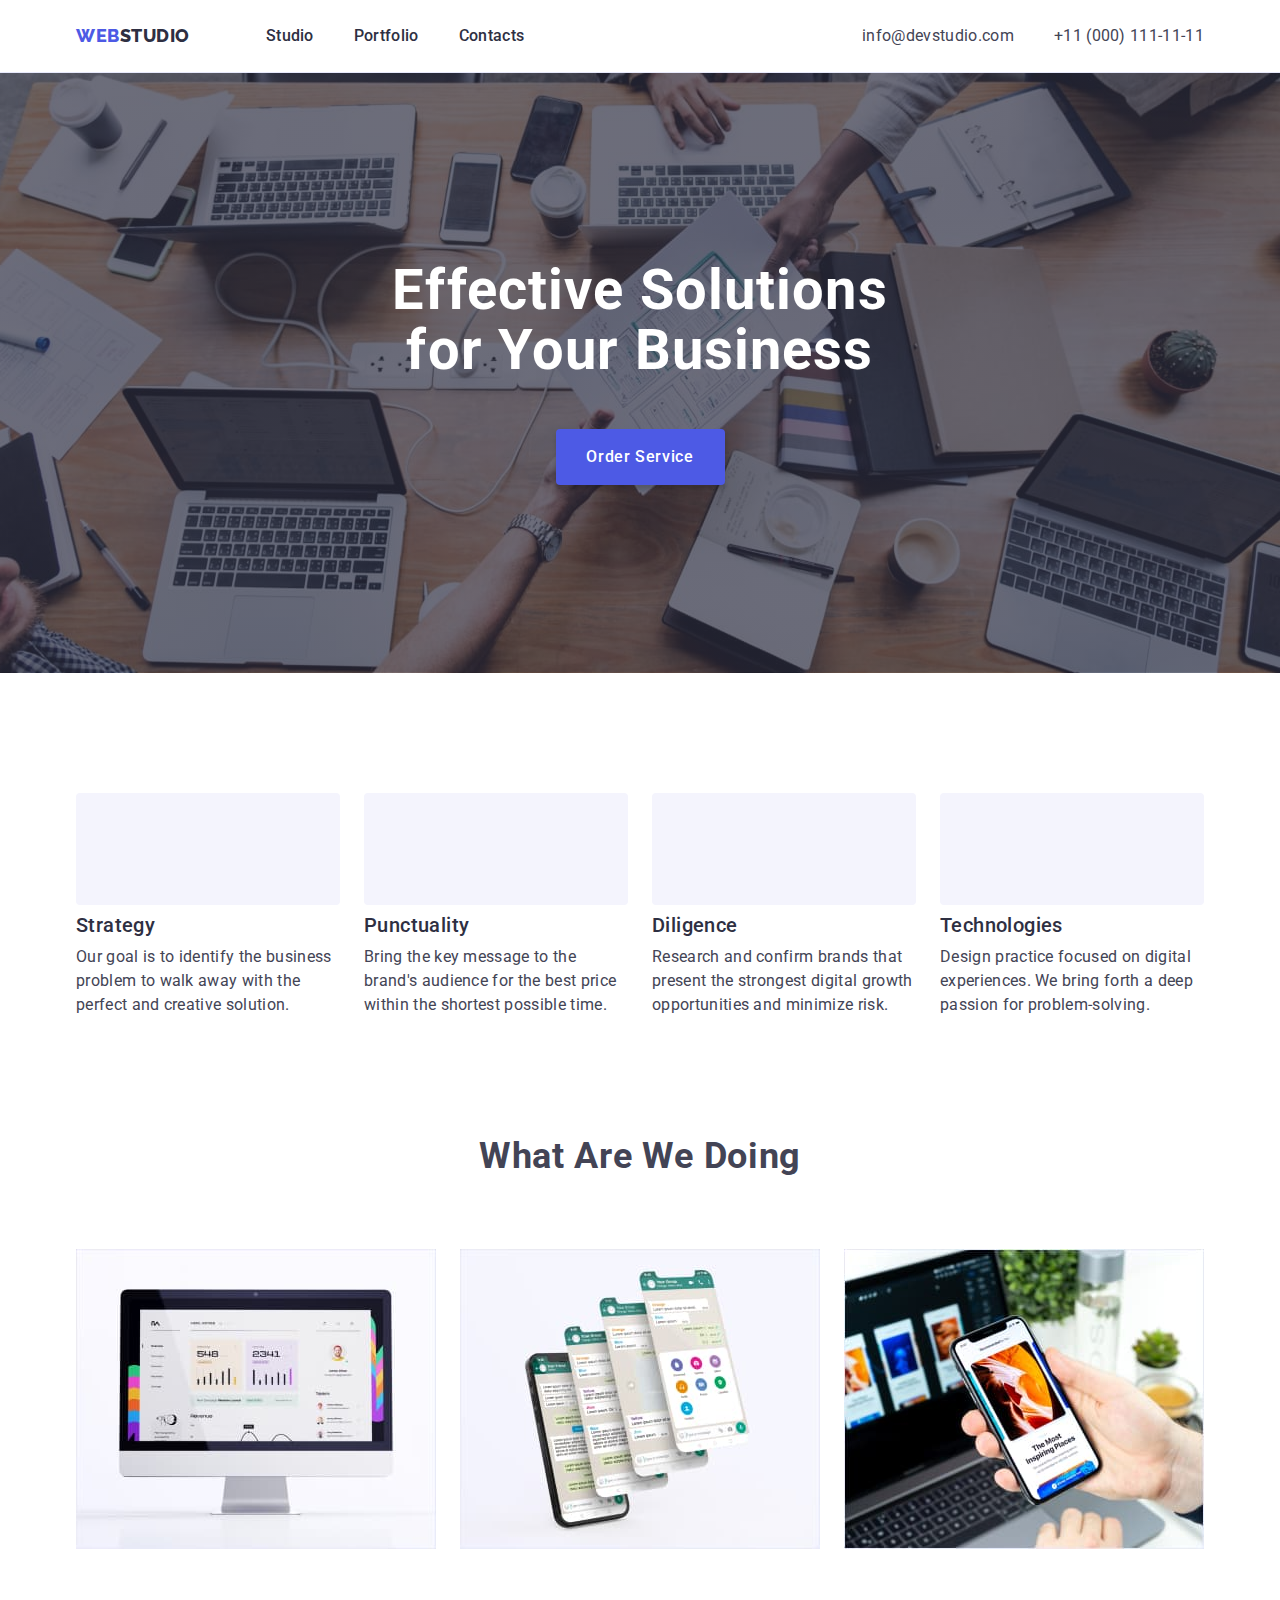
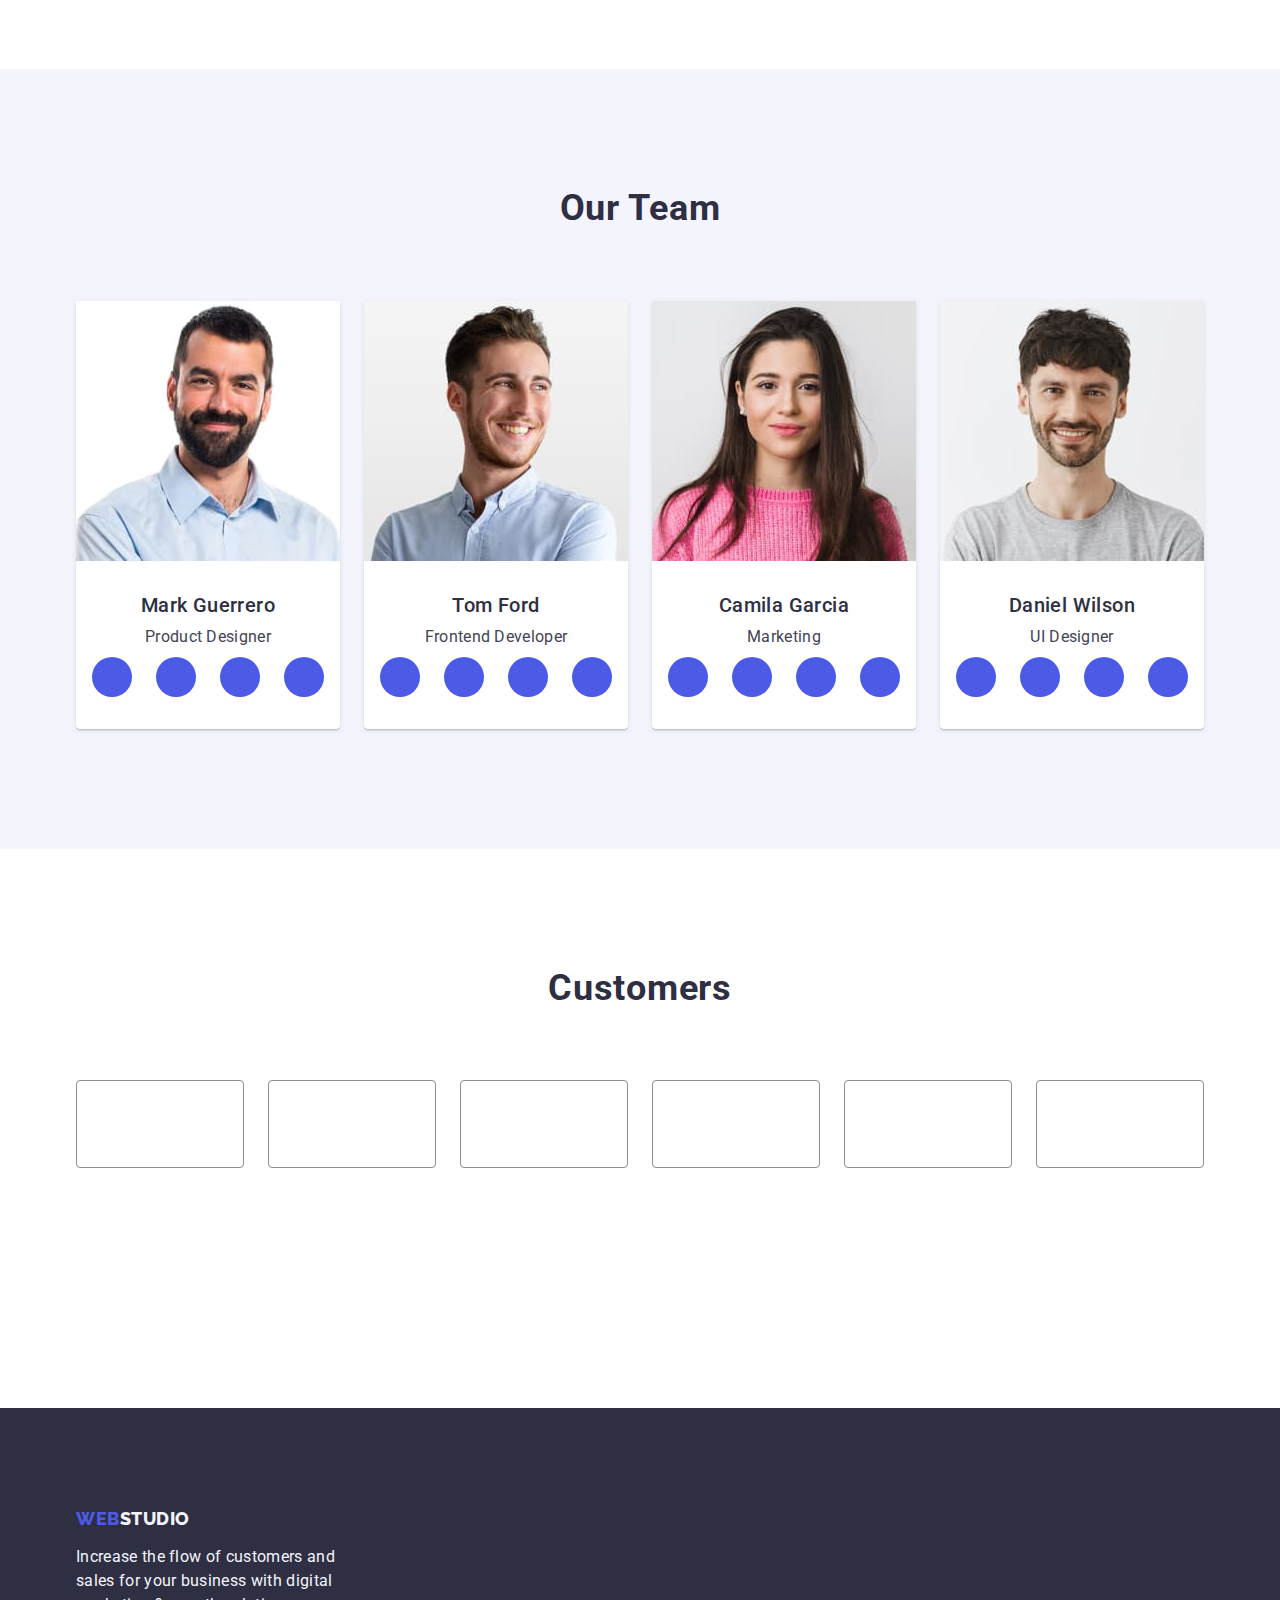
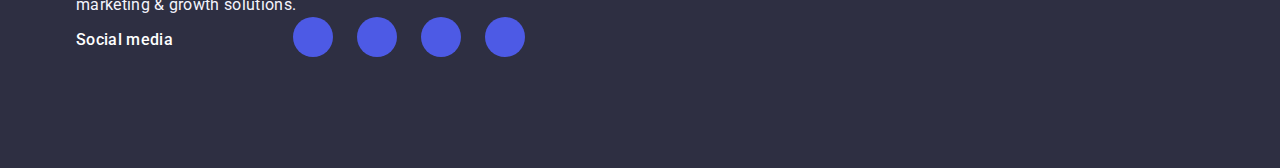
==== index.html @ e707b05e "rw4" ====
<!DOCTYPE html>
<html lang="en">
<head>
    <meta charset="UTF-8">
    <meta http-equiv="X-UA-Compatible" content="IE=edge">
    <meta name="viewport" content="width=device-width, initial-scale=1.0">
    <title>Web Studio</title>
    <link rel="stylesheet" href="https://cdnjs.cloudflare.com/ajax/libs/modern-normalize/1.1.0/modern-normalize.min.css">
    <link rel="preconnect" href="https://fonts.googleapis.com">
    <link rel="preconnect" href="https://fonts.gstatic.com" crossorigin>
    <link href="https://fonts.googleapis.com/css2?family=Raleway:wght@800&family=Roboto:wght@400;500;700;900&display=swap" rel="stylesheet">
    <link rel="stylesheet" href="./css/styles.css">
</head>
<body>
    <!-- header -->
    <header class="header-index">
        <div class="div-header container">
    <nav class="nav-header list">
        <a class="logo-web link" href="./index.html">Web<span class="logo-stu link">Studio</span></a>
    <ul class="menu list">
    <li><a class="menu-list link" href="./index.html">Studio</a></li>
    <li><a class="menu-list link" href="./portfolio.html">Portfolio</a></li>
    <li><a class="menu-list link" href="">Contacts</a></li>
    </ul>
    </nav>
    <address class="contact">
        <ul class="contact-container list">
            <li><a class="contact-list link" href="mailto:info@devstudio.com">info@devstudio.com</a></li>
            <li><a class="contact-list link" href="tel:+110001111111">+11 (000) 111-11-11</a></li>
        </ul>
    </address>
    </div>
    </header>
    <!-- main -->
    <main>
        <!-- section 1 -->
    <section class="hero">
        <div class="hero-content container">
        <h1 class="title-index">Effective Solutions
        for Your Business</h1>
        <button class="order-btn" type="button">Order Service</button>
        </div>
    </section>
        <!-- section 2 Features-->
    <section class="features-container"><div class="container">
        <h2 hidden class="hidden-features">Features</h2>
        <ul class="features-container-list list">
        <li class="firstlist-features-container">
            <div class="div-icon-features"><svg width="64" height="64">
                <use href="./images/icons.svg#icon-antena1"></use>
            </svg></div><h3 class="title-features">Strategy</h3>
        <p class="small-text">Our goal is to identify the business
        problem to walk away with the perfect and creative solution. </p></li>
        <li class="firstlist-features-container">
            <div class="div-icon-features"><svg width="64" height="64">
                <use href="./images/icons.svg#icon-clock1"></use>
        </svg></div><h3 class="title-features">Punctuality</h3>
        <p class="small-text">Bring the key message to the brand's audience for the best price within the shortest possible time.</p></li>
        <li class="firstlist-features-container">
            <div class="div-icon-features"><svg width="64" height="64">
                <use href="./images/icons.svg#icon-diagram1"></use>
        </svg></div><h3 class="title-features">Diligence</h3>
        <p class="small-text">Research and confirm brands that present the strongest digital growth opportunities and minimize risk.</p></li>
        <li class="firstlist-features-container">
            <div class="div-icon-features"><svg width="64" height="64">
                <use href="./images/icons.svg#icon-astronaut1"></use>
    </svg></div><h3 class="title-features">Technologies</h3>
        <p class="small-text">Design practice focused on digital experiences. We bring forth a deep passion for problem-solving.</p></li>
        </ul>
    </div>
    </section>
    <!-- section 3 What are we doing-->
        <section class="wawd-sec">
            <div class="container">
            <h2 class="wawd">What are we doing</h2>
            <ul class="wawd-list list">
        <li class="wawd-img"><img src="./images/rectangle.jpg" alt="monitor with statistics" width="360"/></li>
        <li class="wawd-img"><img src="./images/rectangle-71-1.jpg" alt="mobile browser tabs" width="360"/></li>
        <li class="wawd-img"><img src="./images/rectangle-71-2.jpg" alt="laptop and phone" width="360"/></li>
             </ul>
            </div>
        </section>

        <!-- section 4 Our Team-->
    <section class="our-team-sec">
        <div class="container">
        <h2 class="our-team">Our Team</h2>
        <ul class="our-team-list list">
        <li class="team-img team-li"><img src="./images/mark-guerrero.jpg" alt="bearded man in a shirt" width="264"/>
            <div class="name-position">
                <h3 class="title-name-team">Mark Guerrero</h3>
                <p class="small-text text-our-team">Product Designer</p>
                <ul class="social-network-list list">
                <li class="social-network-list-icon">
                    <a href="" class="link-icon">
                    <svg width="16" height="16" class="social-icons">
                    <use href="./images/icons.svg#icon-inst"></use>
                </svg></a></li>
                <li class="social-network-list-icon">
                    <a href="" class="link-icon">
                    <svg width="16" height="16" class="social-icons">
                    <use href="./images/icons.svg#icon-twitter"></use>
                </svg></a></li>
                <li class="social-network-list-icon">
                    <a href="" class="link-icon">
                    <svg width="16" height="16" class="social-icons">
                    <use href="./images/icons.svg#icon-facebook"></use>
                </svg></a></li>
                <li class="social-network-list-icon">
                    <a href="" class="link-icon">
                    <svg width="16" height="16" class="social-icons">
                    <use href="./images/icons.svg#icon-linkedin"></use>
                </svg></a></li></ul>
            </div>
        </li>
        <li class="team-img team-li"><img src="./images/tom-ford.jpg" alt="the man in the shirt is smiling" width="264"/>
            <div class="name-position">
            <h3 class="title-name-team">Tom Ford</h3>
            <p class="small-text text-our-team">Frontend Developer</p>
            <ul class="social-network-list list">
                <li class="social-network-list-icon">
                    <a href="" class="link-icon">
                    <svg width="16" height="16" class="social-icons">
                    <use href="./images/icons.svg#icon-inst"></use>
                </svg></a></li>
                <li class="social-network-list-icon">
                    <a href="" class="link-icon">
                    <svg width="16" height="16" class="social-icons">
                    <use href="./images/icons.svg#icon-twitter"></use>
                </svg></a></li>
                <li class="social-network-list-icon">
                    <a href="" class="link-icon">
                    <svg width="16" height="16" class="social-icons">
                    <use href="./images/icons.svg#icon-facebook"></use>
                </svg></a></li>
                <li class="social-network-list-icon">
                    <a href="" class="link-icon">
                    <svg width="16" height="16" class="social-icons">
                    <use href="./images/icons.svg#icon-linkedin"></use>
                </svg></a></li></ul>
        </div>
        </li>
        <li class="team-img team-li"><img src="./images/camila-garcia.jpg" alt="a girl in a pink sweater" width="264"/>
            <div class="name-position">
            <h3 class="title-name-team">Camila Garcia</h3>
            <p class="small-text text-our-team">Marketing</p>
            <ul class="social-network-list list">
                <li class="social-network-list-icon">
                    <a href="" class="link-icon">
                    <svg width="16" height="16" class="social-icons">
                    <use href="./images/icons.svg#icon-inst"></use>
                </svg></a></li>
                <li class="social-network-list-icon">
                    <a href="" class="link-icon">
                    <svg width="16" height="16" class="social-icons">
                    <use href="./images/icons.svg#icon-twitter"></use>
                </svg></a></li>
                <li class="social-network-list-icon">
                    <a href="" class="link-icon">
                    <svg width="16" height="16" class="social-icons">
                    <use href="./images/icons.svg#icon-facebook"></use>
                </svg></a></li>
                <li class="social-network-list-icon">
                    <a href="" class="link-icon">
                    <svg width="16" height="16" class="social-icons">
                    <use href="./images/icons.svg#icon-linkedin"></use>
                </svg></a></li></ul>
        </div>
        </li>
        <li class="team-img team-li"><img src="./images/daniel-wilson.jpg" alt="a man in a t-shirt" width="264"/>
            <div class="name-position">
            <h3 class="title-name-team">Daniel Wilson</h3>
            <p class="small-text text-our-team">UI Designer</p>
            <ul class="social-network-list list">
                <li class="social-network-list-icon">
                    <a href="" class="link-icon">
                    <svg width="16" height="16" class="social-icons">
                    <use href="./images/icons.svg#icon-inst"></use>
                </svg></a></li>
                <li class="social-network-list-icon">
                    <a href="" class="link-icon">
                    <svg width="16" height="16" class="social-icons">
                    <use href="./images/icons.svg#icon-twitter"></use>
                </svg></a></li>
                <li class="social-network-list-icon">
                    <a href="" class="link-icon">
                    <svg width="16" height="16" class="social-icons">
                    <use href="./images/icons.svg#icon-facebook"></use>
                </svg></a></li>
                <li class="social-network-list-icon">
                    <a href="" class="link-icon">
                    <svg width="16" height="16" class="social-icons">
                    <use href="./images/icons.svg#icon-linkedin"></use>
                </svg></a></li></ul>
        </div>
        </li>
        </ul>
    </div>
    </section>
    <!-- section 5 Customers -->
<section class="customers-sec">
<div class="container">
    <h2 class="our-team customers-title">Customers</h2>
    <ul class="customers-list list">
        <li class="customers-svg">
            <a href="#" class="svg-link">
            <svg class="svg-size" width="104" height="56">
            <use href="./images/icons.svg#icon-ya-co"></use>
        </svg></a></li>
        <li class="customers-svg">
            <a href="#" class="svg-link">
            <svg class="svg-size" width="104" height="56">
            <use href="./images/icons.svg#icon-company1"></use>
        </svg></a></li>
        <li class="customers-svg">
            <a href="#" class="svg-link">
            <svg class="svg-size" width="104" height="56">
            <use href="./images/icons.svg#icon-company2"></use>
        </svg></a></li>
        <li class="customers-svg">
            <a href="#" class="svg-link">
            <svg class="svg-size" width="104" height="56">
            <use href="./images/icons.svg#icon-foster-peters"></use>
        </svg></a></li>
        <li class="customers-svg">
            <a href="#" class="svg-link">
            <svg class="svg-size" width="104" height="56">
            <use href="./images/icons.svg#icon-brand"></use>
        </svg></a></li>
        <li class="customers-svg">
            <a href="#" class="svg-link">
            <svg class="svg-size" width="104" height="56">
            <use href="./images/icons.svg#icon-company3"></use>
        </svg></a></li>
    </ul>
</div>
</section>
</main>
<!-- footer -->
<footer class="footer-sec">
<div class="container">
    <a class="logo-web-foot link" href="./index.html">Web<span class="logo-stu-foot link">Studio</span></a>
    <p class="small-footer-text">Increase the flow of customers and sales for your business with digital marketing & growth solutions.</p>
</div>
    <div class="foot-social-media container">
        <p class="footer-social-media">Social media</p>
        <ul class="social-network-list list">
            <li class="social-network-list-icon">
                <a href="" class="link-icon">
                <svg width="16" height="16" class="social-icons">
                <use href="./images/icons.svg#icon-inst"></use>
            </svg></a></li>
            <li class="social-network-list-icon">
                <a href="" class="link-icon">
                <svg width="16" height="16" class="social-icons">
                <use href="./images/icons.svg#icon-twitter"></use>
            </svg></a></li>
            <li class="social-network-list-icon">
                <a href="" class="link-icon">
                <svg width="16" height="16" class="social-icons">
                <use href="./images/icons.svg#icon-facebook"></use>
            </svg></a></li>
            <li class="social-network-list-icon">
                <a href="" class="link-icon">
                <svg width="16" height="16" class="social-icons">
                <use href="./images/icons.svg#icon-linkedin"></use>
            </svg></a></li></ul>
    </div>
</footer>
</body>
</html>
---- css/styles.css ----
:root {
    --main-font-family: 'Roboto', sans-serif;
    --secondary-font-family: 'Raleway', sans-serif;
}
h1,h2,h3,h4,h5,h6,p {
    margin: 0;
}
ul {margin: 0;
    padding: 0;
}

.container {
    width: 1158px;
    margin: 0 auto;
    padding: 0 15px 0 15px;
}
.header-index {
    border-bottom: 1px solid #e7e9fc;
    box-shadow: 0px 2px 1px rgba(46, 47, 66, 0.08), 0px 1px 1px rgba(46, 47, 66, 0.16), 0px 1px 6px rgba(46, 47, 66, 0.08); 
}
.div-header {
    display: flex;
    align-items: center;
}
.header-portf {
    border-bottom: 1px solid #e7e9fc
}
.div-header-portf {
    display: flex;
    align-items: center;
}
/* body */
body {font-family:var(--main-font-family);
    color: #434455;
    background-color:#FFFFFF;
}
/* def settings */
.link {text-decoration: none;
}
.list {text-decoration: none;
    padding-left: 0;
    margin: 0;

}

.contact {font-style: normal;
margin-left: auto;}
img {display: block}

/* hero */
.hero {background-color: #2e2f42;
    background-image: linear-gradient(rgba(46, 47, 66, 0.7), rgba(46, 47, 66, 0.7)),
    url(../images/people-office-1.jpg);
    background-repeat: no-repeat;
    background-size: cover;
    padding: 188px 0;
    max-width: 1440px;
    margin: 0 auto;
    background-position: center;
}
/*  max-width: 1440px;
    margin: 0 auto; ??? */

    
.hero-content 

.title-index {
    font-family: var(--main-font-family);
    font-weight: 700; 
    font-size: 56px;
    line-height: 1.07;
    letter-spacing: 0.02em;
    color: #FFFFFF;
    text-align: center;
    margin-left: auto;
    margin-right: auto;
    /* background-color: #2E2F42; */
    max-width: 496px;
    margin-bottom: 48px;
}

    /* contacts */
    .contact-list {
    font-family: var(--main-font-family);
    font-style: normal;
    font-weight: 400;
    font-size: 16px;
    line-height: 1.5;
    letter-spacing: 0.02em;
    color: #434455;
    }
    .contact-list:hover,
    .contact-list:focus {
        color: #404BBF;}

    /* menu list */
    .menu {display: flex;
        gap: 40px;
        margin: 0;
        padding: 0;
    }
    .list {
        list-style: none;
        margin: 0;
        padding: 0;
    }

    .menu-list {
    font-family: var(--main-font-family);
    font-weight: 500;
    font-size: 16px;
    line-height: 1.5;
    letter-spacing: 0.02em;
    color: #2E2F42;
    padding: 24px 0;
    display: block;

}
.menu-list:hover,
.menu-list:focus {
    color: #404BBF;
}
.nav-header {
    display: flex;
    align-items: center;
}
.contact-container {
    display: flex;
    gap: 40px;
}
/* order-btn, nav-btn */

.btn-list {
    display: flex;
    justify-content: center;
    gap: 24px;
    margin-bottom: 72px;
}

.order-btn {
font-family: var(--main-font-family);
font-weight: 500;
font-size: 16px;
line-height: 1.5;
display: block;
margin-left: auto;
margin-right: auto;
align-items: center;
letter-spacing: 0.04em;
color: #FFFFFF;
background-color: #4D5AE5;
box-shadow: 0px 4px 4px rgba(0, 0, 0, 0.15);
border-radius: 4px;
cursor: pointer;
border: 0;
min-width: 169px;
height: 56px;
border: none;
border-radius: 4px;
}
.order-btn:hover {background-color: #404BBF;}
.order-btn:focus {background-color: #404BBF;}

/* nav btn */
.nav-btn {
font-family: var(--main-font-family);
font-weight: 500;
font-size: 16px;
line-height: 1.5;
display: flex;
align-items: center;
letter-spacing: 0.04em;
background-color:#F4F4FD;
color: #4D5AE5;
cursor: pointer;
border: 0;
border-radius: 4px;
padding: 12px 24px;
border: 1px solid #e7e9fc;
}
.nav-btn:hover {
    box-shadow: 0px 1px 6px rgba(46, 47, 66, 0.08), 0px 1px 1px rgba(46, 47, 66, 0.16), 0px 2px 1px rgba(46, 47, 66, 0.08);
    border-radius: 0px 0px 4px 4px;
    background: #404BBF;
    color: #FFFFFF;
    border-radius: 4px;
    border: 1px solid transparent;
}

.nav-btn:focus {
    box-shadow: 0px 1px 6px rgba(46, 47, 66, 0.08), 0px 1px 1px rgba(46, 47, 66, 0.16), 0px 2px 1px rgba(46, 47, 66, 0.08);
    border-radius: 0px 0px 4px 4px;
    background: #404BBF;
    color: #FFFFFF;
    border-radius: 4px;
    border: 1px solid transparent;
}

/* content-list-portfolio */
.content-list-portfolio {
    display: flex;
    flex-wrap: wrap;
    column-gap: 24px;
    row-gap: 48px;
}
/* portfolio ul > li > div */
.div-content {
    padding: 32px 16px;
    border: 1px solid #e7e9fc;
    border-top: none;
}

/* sec2 */

.div-icon-features {
    display: flex;
    align-items: center;
    justify-content: center;
    height: 112px;
    background-color: #f4f4fd;
    border-radius: 4px;
    margin-bottom: 8px;
}

.hidden-features {
    color:#2e2f42;
    margin-bottom: 8px;
}
.features-container {
    padding: 120px 0;
}
.features-container-list {
    display: flex;
    gap: 24px;}
.firstlist-features-container {
    width: calc((100% - 72px) / 4);
}

/* h3 What are we doing */
.wawd {
    font-family: var(--main-font-family);
    font-weight: 700;
    font-size: 36px;
    line-height: 1.11;
    letter-spacing: 0.02em;
    text-transform: capitalize;
    text-align: center;
   
    margin-bottom: 72px;
}
.wawd-list {
    display: flex;
    gap: 24px;
}
.wawd-sec {
    padding-bottom: 120px;

}
.wawd-img {
    display: flex;
    gap: 24px;
    width: 464px;
}

/* sec4 Our Team */

.link-icon {
    width: 100%;
    height: 100%;
    background-color:#4d5ae5;
    border-radius: 50%;
    display: flex;
    align-items: center;
    justify-content: center;
}
.link-icon:hover {background-color: #404bbf;} 
.link-icon:focus {background-color: #404bbf;}

.social-icons {
fill: #f4f4fd;
}

.name-position {
    padding: 32px 0;
}

.social-network-list {
    display: flex;
    justify-content: center;
    gap: 24px;
} 

.social-network-list-icon {
    width: 40px;
    height: 40px;
}

.title-name-team {
    font-weight: 500;
    font-size: 20px;
    line-height: 1.2;
    letter-spacing: 0.02em;
    color: #2e2f42;
    text-align: center;
    margin-bottom: 8px;

}
.our-team {
    font-family: var(--main-font-family);
    font-weight: 700;
    font-size: 36px;
    line-height: 1.11;
    letter-spacing: 0.02em;
    text-transform: capitalize;
    text-align: center;
    color: #2e2f42;
    margin-bottom: 72px;
}
.our-team-sec {
    background-color: #F4F4FD;
    padding: 120px 0;

}
.team-img {
    background-color: #FFFFFF;
    box-shadow: 0px 1px 6px rgba(46, 47, 66, 0.08), 0px 1px 1px rgba(46, 47, 66, 0.16), 0px 2px 1px rgba(46, 47, 66, 0.08);
    border-radius: 0px 0px 4px 4px;

}
.our-team-list {
    display: flex;
    gap: 24px;
    
}
/* customers-sec5 */
.customers-sec {
    padding-top: 120px;
    padding-bottom: 120px;
}
.svg-link {
    width: 100%;
    height: 100%;
    border: 1px solid #8e8f99;
    border-radius: 4px;
    display: flex;
    align-items: center;
    justify-content: center;
    color: #8e8f99;;
}

.svg-link:hover,
.svg-link:focus {
    border-color: #404BBF;
    color: #404BBF;
}

.svg-size {
    width: 104px;
    height: 56px;
    fill: currentColor;
}

.customers-svg {
    width: calc((100% - 120px) / 6);
    height: 88px;
}

.customers-list {
    display: flex;
    justify-content: center;
    width: 1128px;
    margin-bottom: 120px;
    gap: 24px;
}

.customers-title {
    margin-bottom: 72px;
    line-height: 1.1;
}

.team-li {
    border-radius: 0px 0px 4px 4px;
    /* padding: 32px 0; */
}
/* h2 */
.title-features {
    font-family: var(--main-font-family);
    font-weight: 500;
    font-size: 20px;
    line-height: 1.2;
    letter-spacing: 0.02em;
    color:#2e2f42;
    margin-bottom: 8px;
}
/* small-text p */
.small-text {
    font-family: var(--main-font-family);
    font-size: 16px;
    line-height: 1.5;
    letter-spacing: 0.02em;
    color: #434455;
    }     
.small-footer-text {
    font-family: var(--main-font-family);
    font-size: 16px;
    line-height: 1.5;
    letter-spacing: 0.02em;
    color: #F4F4FD;
    max-width: 264px;
}

.text-our-team {
    text-align: center;
    margin: 0;
    margin-bottom: 8px;
}
/* logo */
.logo-web {
font-family: "Raleway", sans-serif;
font-style: normal;
font-weight: 800;
font-size: 18px;
line-height: 1.17;
display: flex;
align-items: center;
letter-spacing: 0.03em;
text-transform: uppercase;
text-decoration: none;
color: #4D5AE5;
margin-right: 76px;
}
.logo-stu {
font-family: 'Raleway', sans-serif;
font-style: normal;
font-weight: 800;
font-size: 18px;
line-height: 1.17;
display: flex;
align-items: center;
letter-spacing: 0.03em;
text-transform: uppercase;
text-decoration: none;
color: #2E2F42;
}

/* port-img */
.sec-port-img link {
font-family: var(--main-font-family);
font-weight: 500;
font-size: 20px;
line-height: 1.2;
letter-spacing: 0.02em;
width: calc((1440px - 48px) / 3);
}
.sec-port-img:hover {box-shadow: 0px 1px 6px rgba(46, 47, 66, 0.08), 0px 1px 1px rgba(46, 47, 66, 0.16), 0px 2px 1px rgba(46, 47, 66, 0.08);
    border-radius: 0px 0px 4px 4px;}
/* title-portfolio */
.title-portfolio {
    font-weight: 500;
    font-size: 20px;
    line-height: 1.2;
    letter-spacing: 0.02em;
    color: #2e2f42;
    margin-bottom: 8px;
}

.projects-container {
    padding: 96px 0 120px;
}

/* footer */

.footer-sec {
    background-color: #2E2F42;
    padding: 100px 0;
}
.logo-web-foot {
    font-family: 'Raleway', sans-serif;
font-style: normal;
font-weight: 800;
font-size: 18px;
line-height: 1.17;
align-items: center;
letter-spacing: 0.03em;
text-transform: uppercase;
text-decoration: none;
color: #4D5AE5;
display: inline-block;
margin-bottom: 16px;
margin-right: 76px;
}
.logo-stu-foot {
    font-family: 'Raleway', sans-serif;
    font-style: normal;
    font-weight: 800;
    font-size: 18px;
    line-height: 1.17; 
    align-items: center;
    letter-spacing: 0.03em;
    text-transform: uppercase;
    text-decoration: none;
    color: #F4F4FD;
}
.foot-social-media {
    display: flex;
    align-items: baseline;
    gap: 120px;
}

.footer-social-media {
    font-weight: 500;
    font-size: 16px;
    line-height: 1.5;
    letter-spacing: 0.02em;
    color: #FFFFFF;
    margin-bottom: 16px;
}
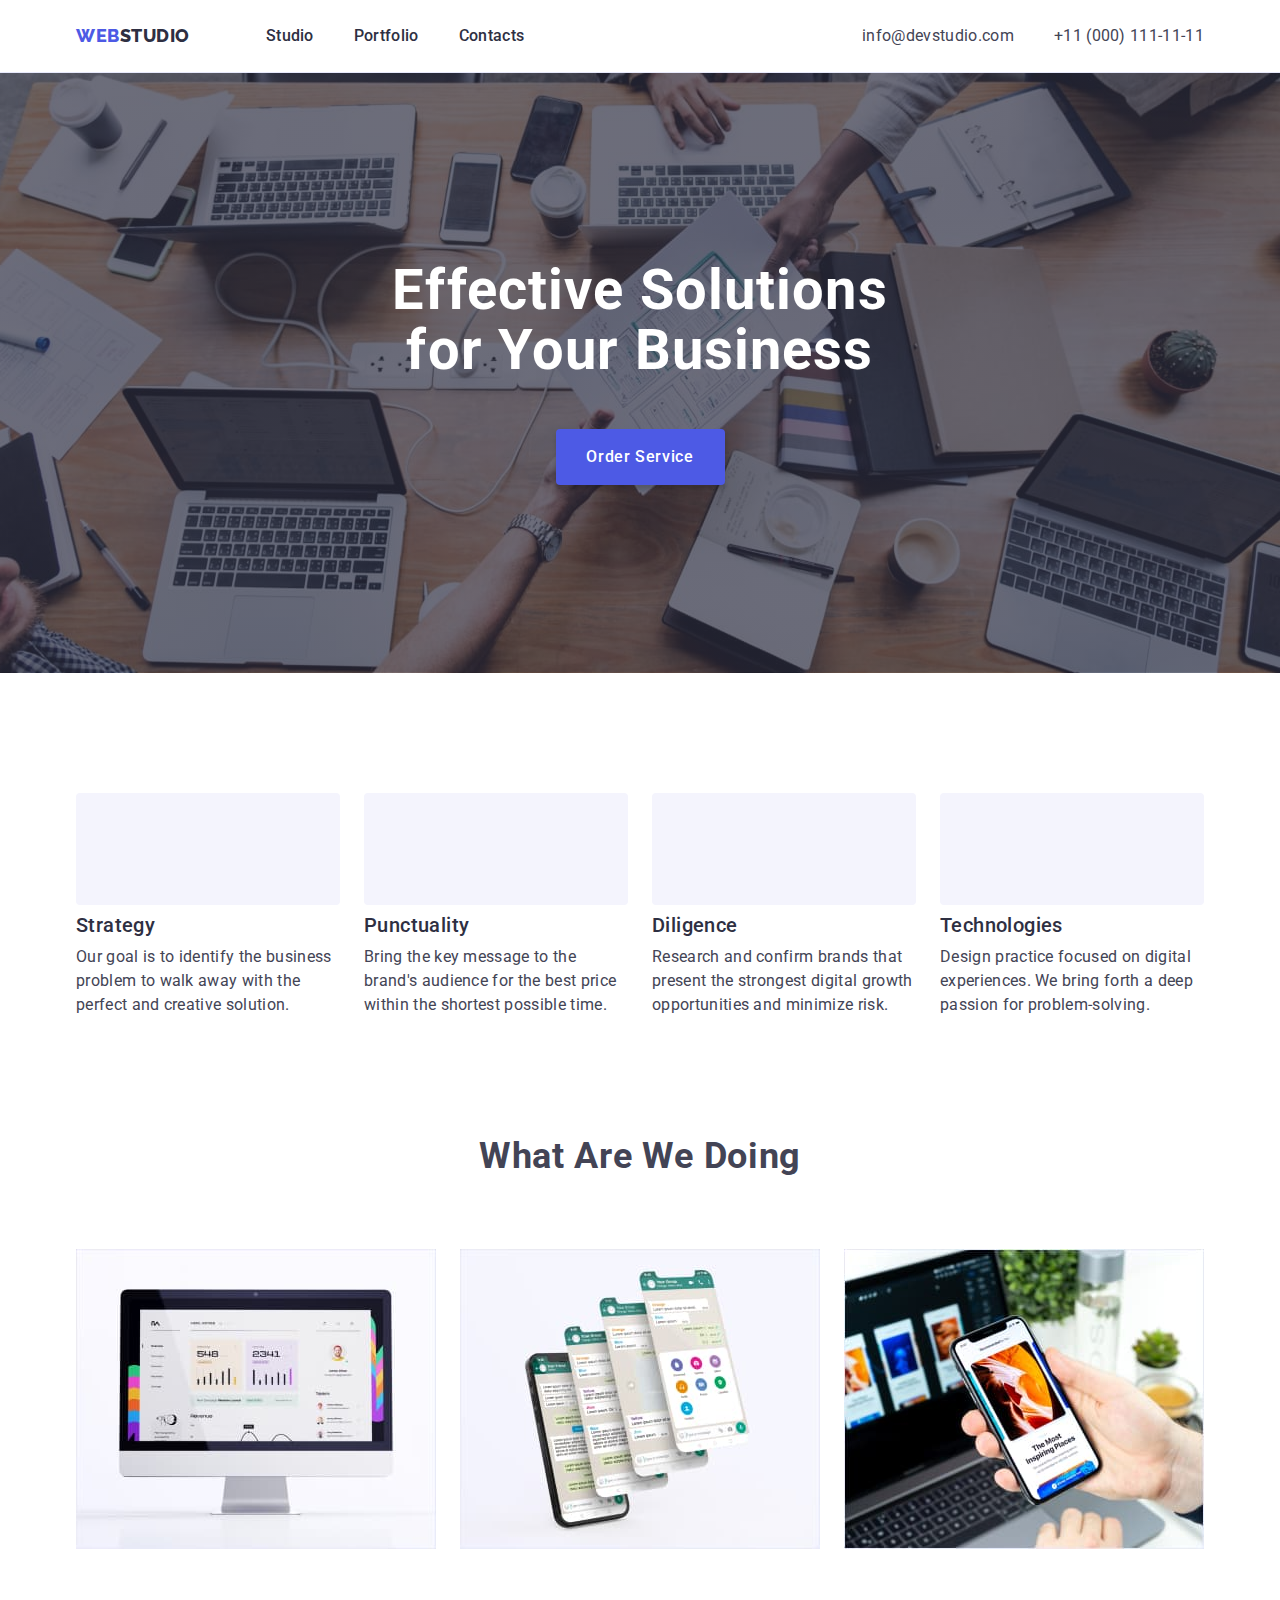
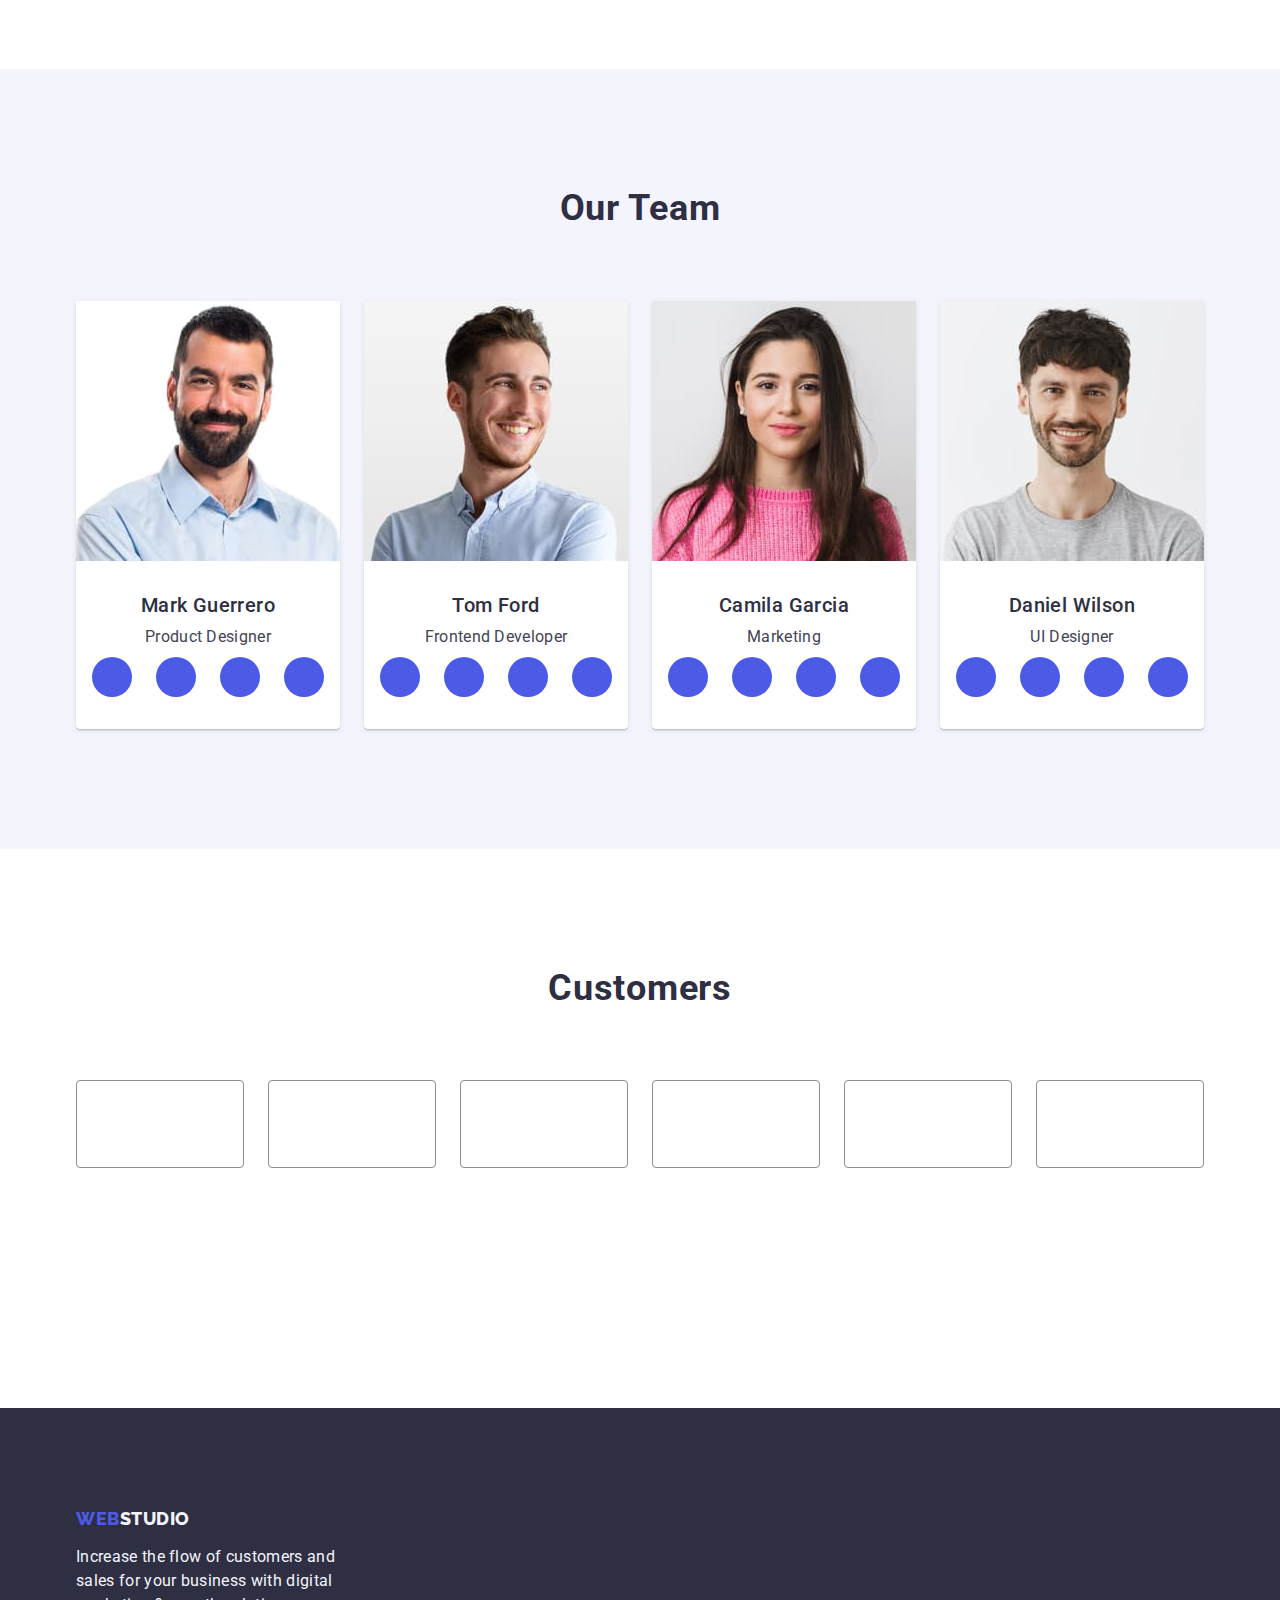
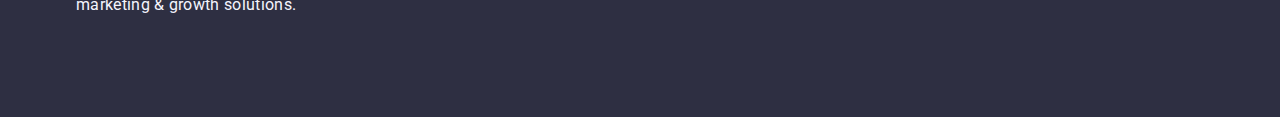
==== commit db063d62: "rw4" ====
--- a/index.html
+++ b/index.html
@@ -242,30 +242,6 @@
     <a class="logo-web-foot link" href="./index.html">Web<span class="logo-stu-foot link">Studio</span></a>
     <p class="small-footer-text">Increase the flow of customers and sales for your business with digital marketing & growth solutions.</p>
 </div>
-    <div class="foot-social-media container">
-        <p class="footer-social-media">Social media</p>
-        <ul class="social-network-list list">
-            <li class="social-network-list-icon">
-                <a href="" class="link-icon">
-                <svg width="16" height="16" class="social-icons">
-                <use href="./images/icons.svg#icon-inst"></use>
-            </svg></a></li>
-            <li class="social-network-list-icon">
-                <a href="" class="link-icon">
-                <svg width="16" height="16" class="social-icons">
-                <use href="./images/icons.svg#icon-twitter"></use>
-            </svg></a></li>
-            <li class="social-network-list-icon">
-                <a href="" class="link-icon">
-                <svg width="16" height="16" class="social-icons">
-                <use href="./images/icons.svg#icon-facebook"></use>
-            </svg></a></li>
-            <li class="social-network-list-icon">
-                <a href="" class="link-icon">
-                <svg width="16" height="16" class="social-icons">
-                <use href="./images/icons.svg#icon-linkedin"></use>
-            </svg></a></li></ul>
-    </div>
 </footer>
 </body>
 </html>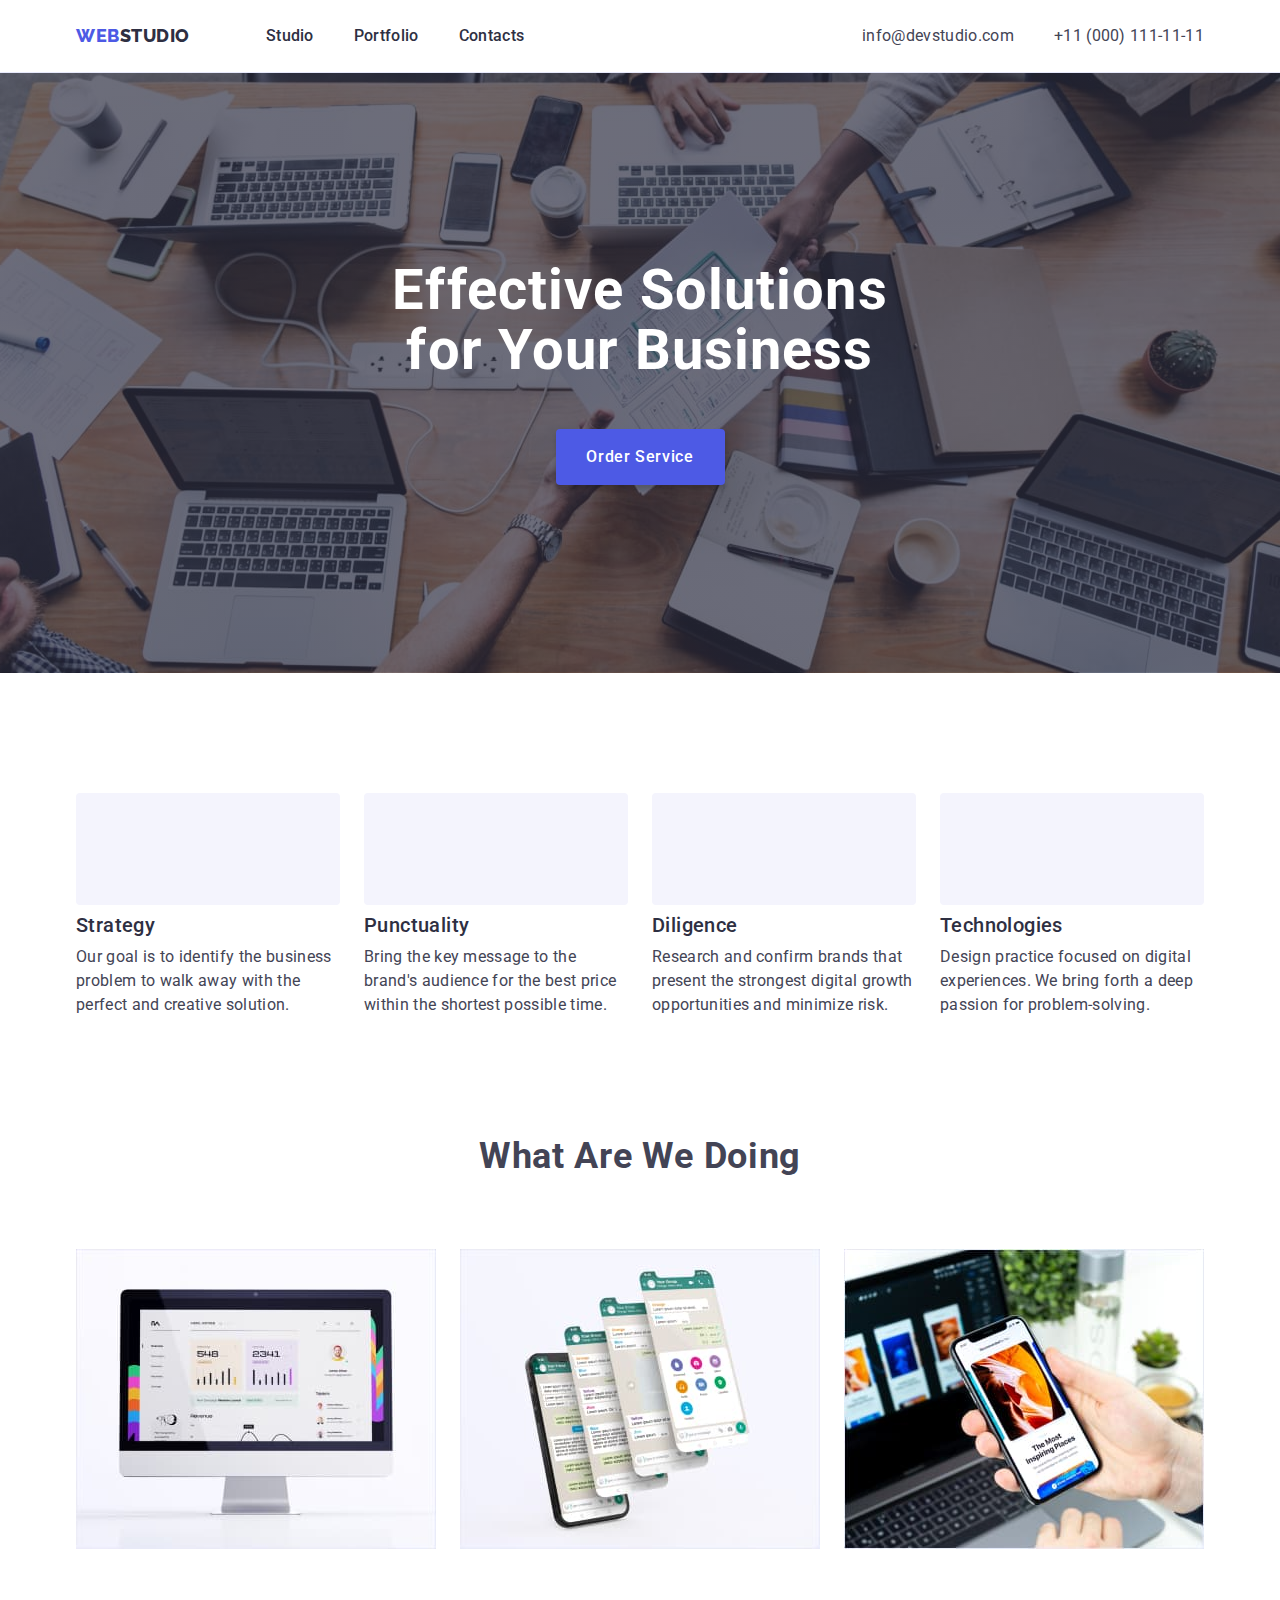
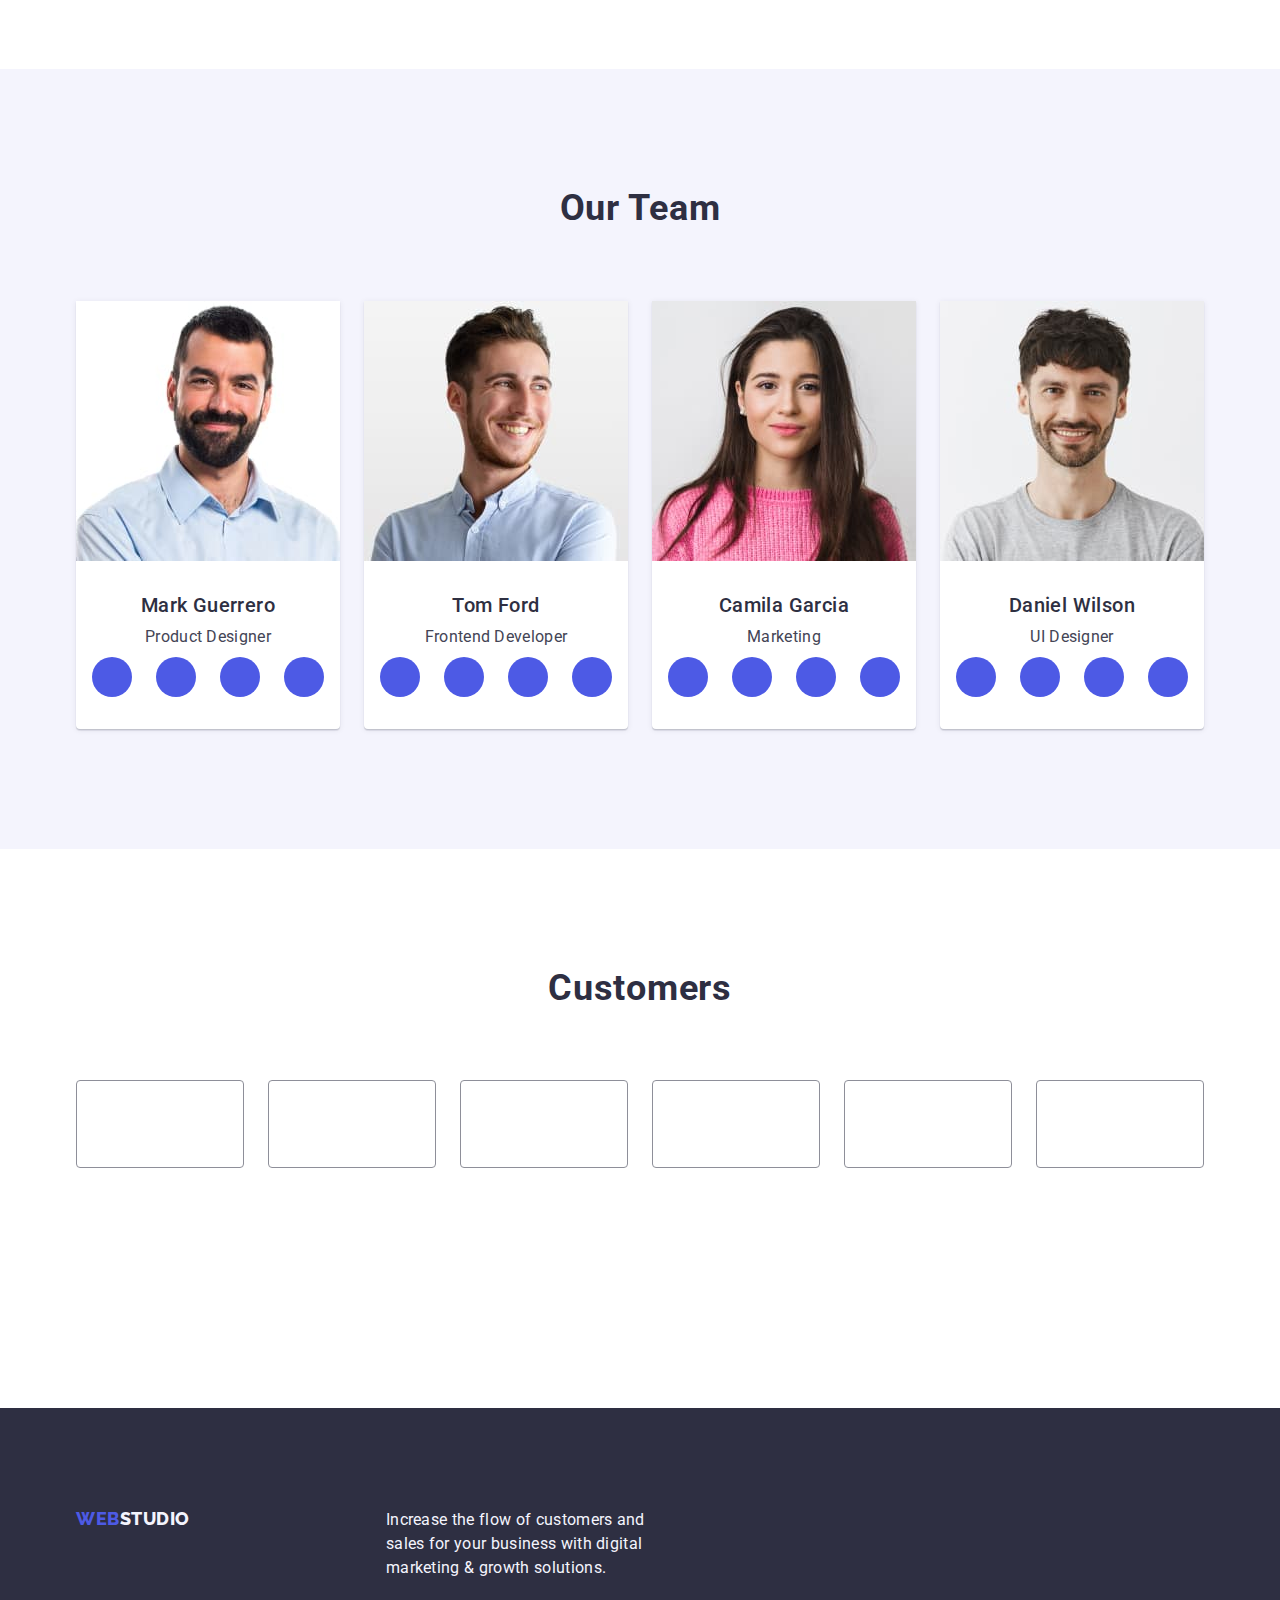
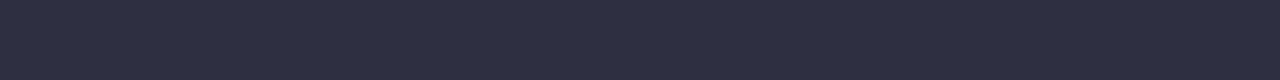
==== commit 542d4a73: "rw4" ====
--- a/index.html
+++ b/index.html
@@ -238,7 +238,7 @@
 </main>
 <!-- footer -->
 <footer class="footer-sec">
-<div class="container">
+<div class="footer-container container">
     <a class="logo-web-foot link" href="./index.html">Web<span class="logo-stu-foot link">Studio</span></a>
     <p class="small-footer-text">Increase the flow of customers and sales for your business with digital marketing & growth solutions.</p>
 </div>
--- a/css/styles.css
+++ b/css/styles.css
@@ -501,7 +501,7 @@
     text-decoration: none;
     color: #F4F4FD;
 }
-.foot-social-media {
+.footer-container {
     display: flex;
     align-items: baseline;
     gap: 120px;
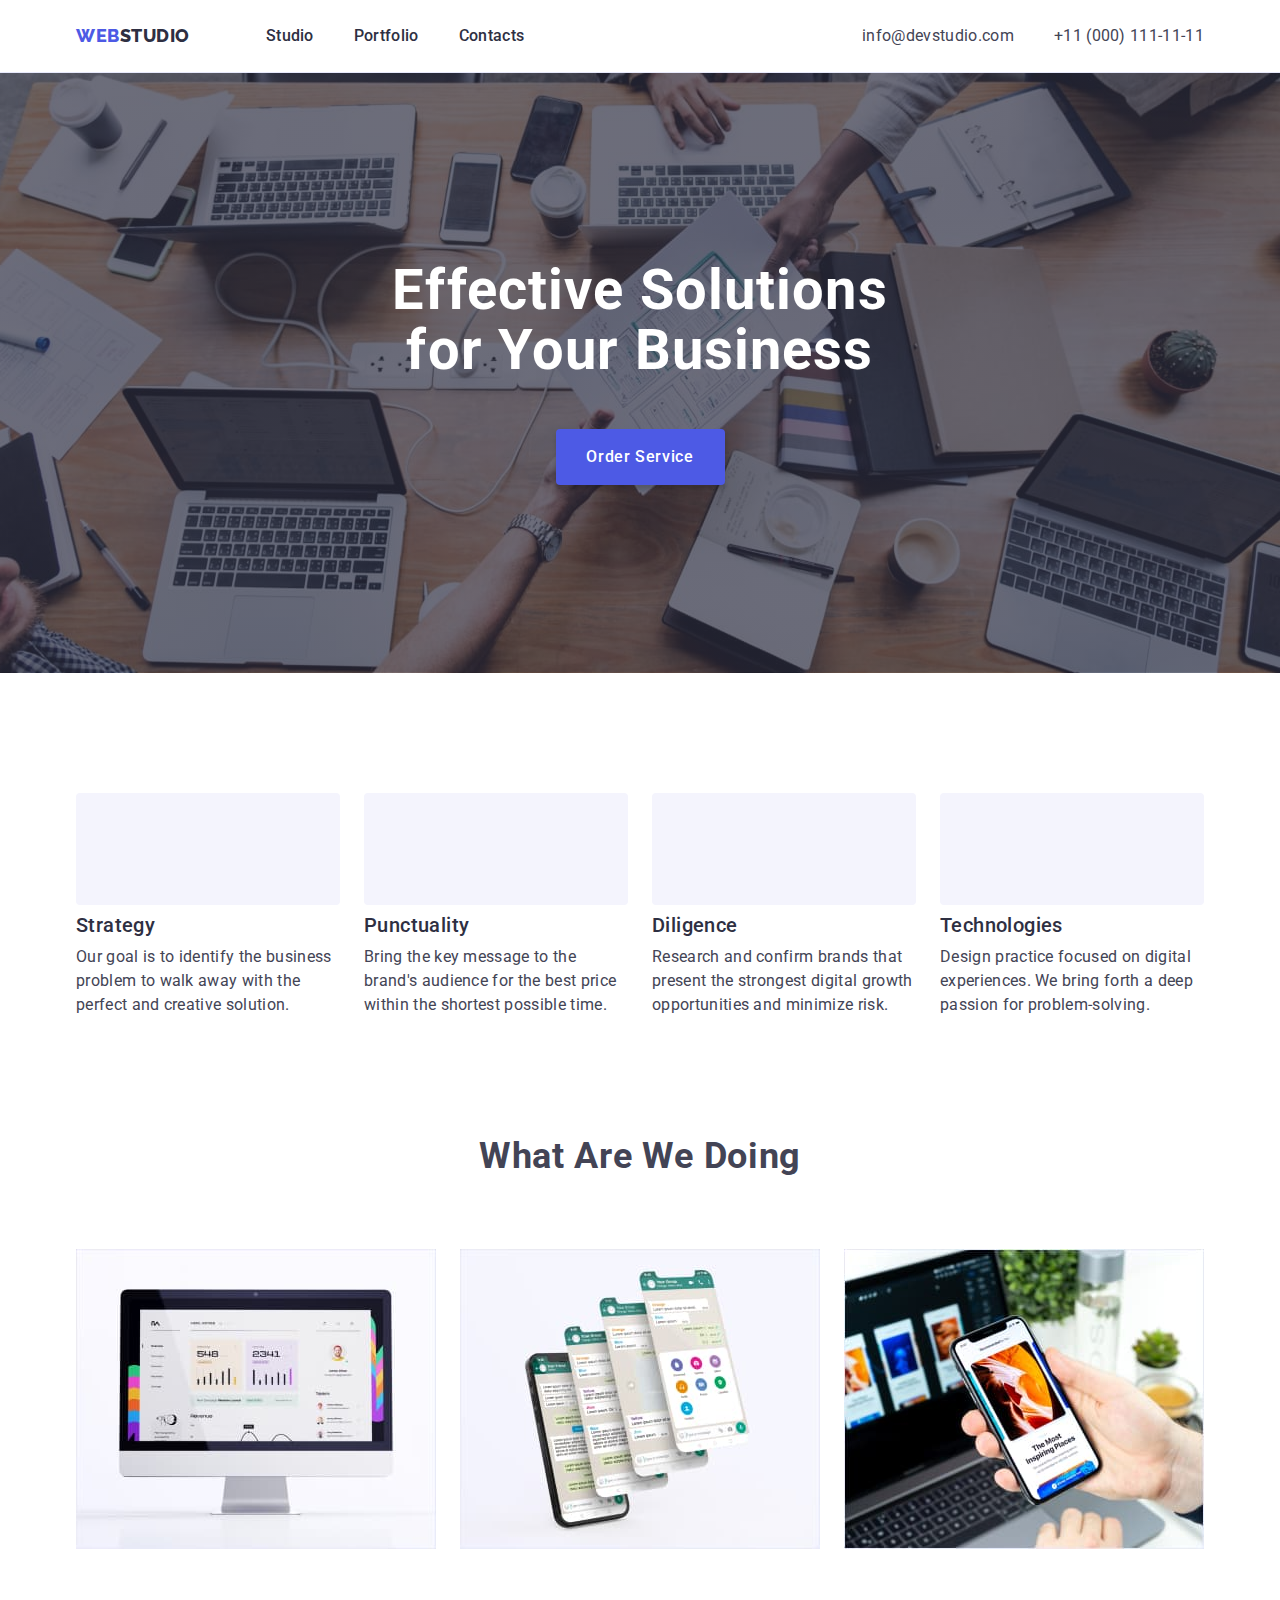
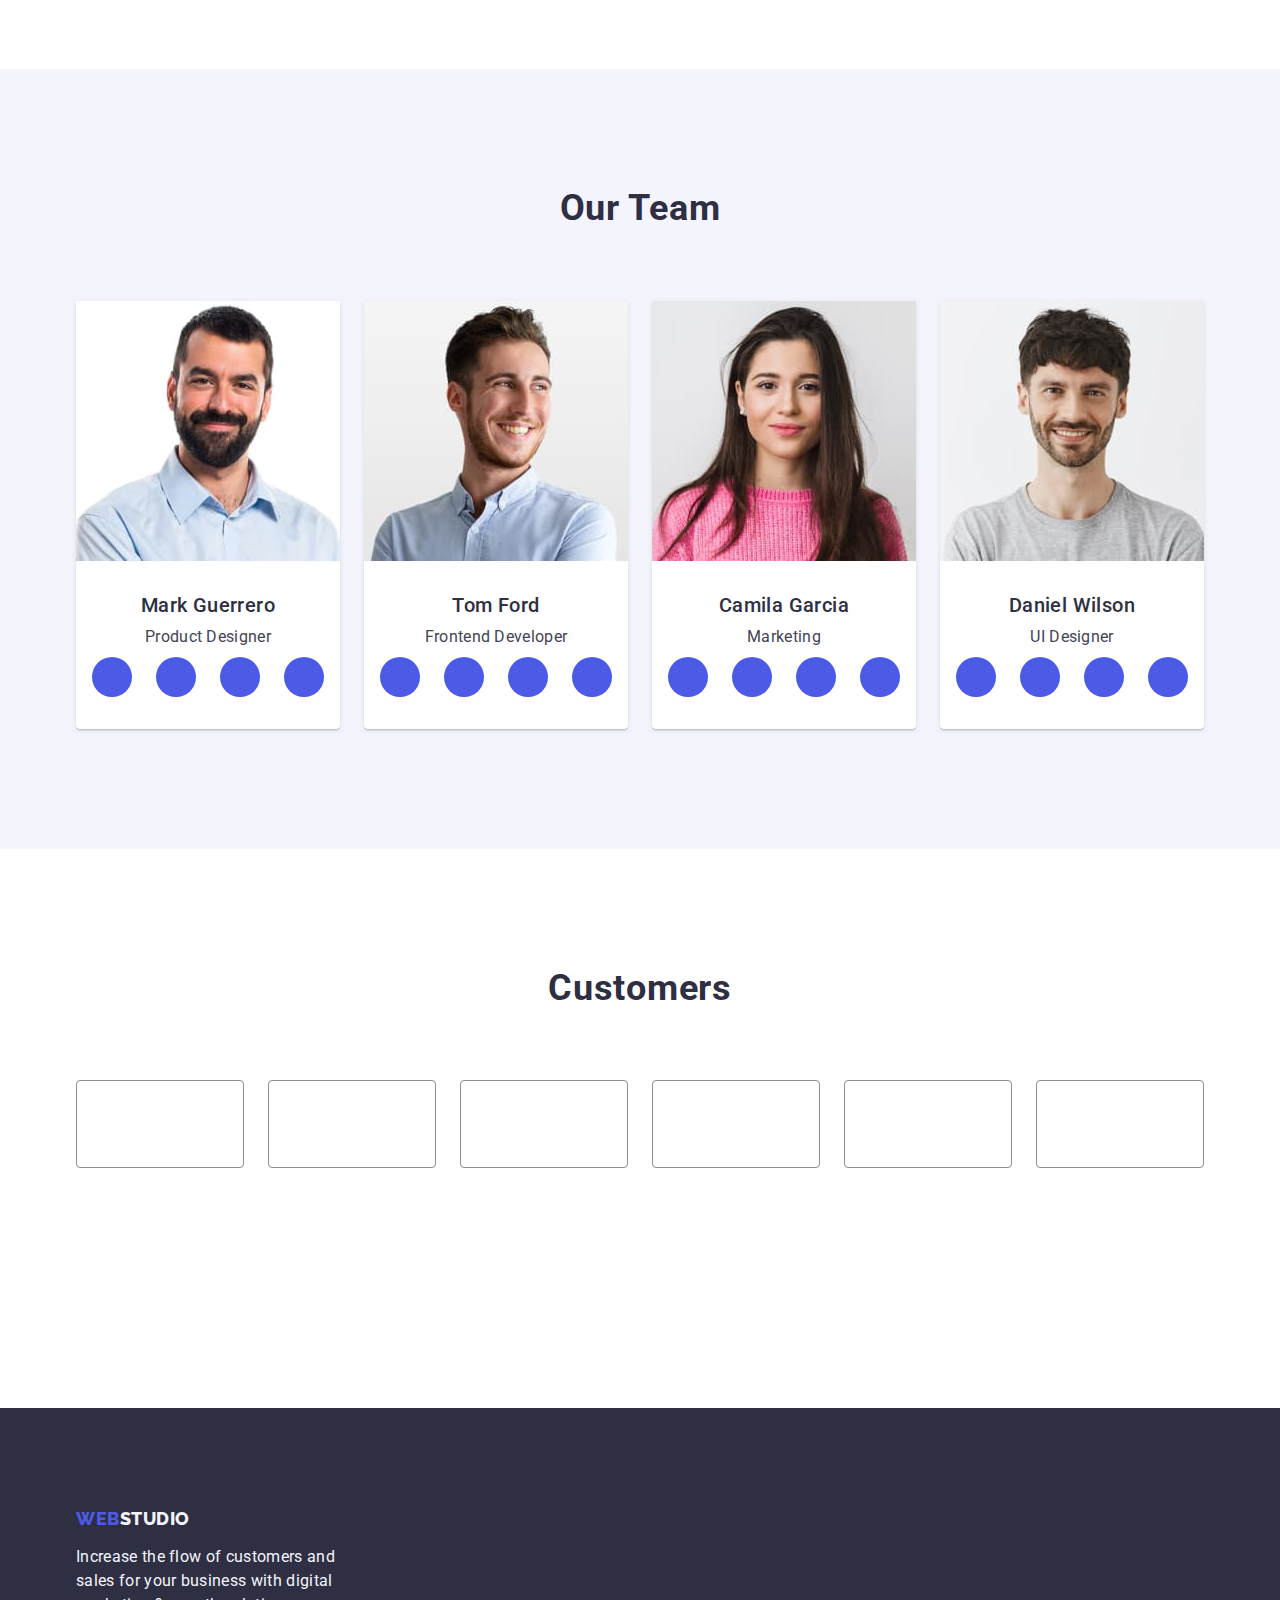
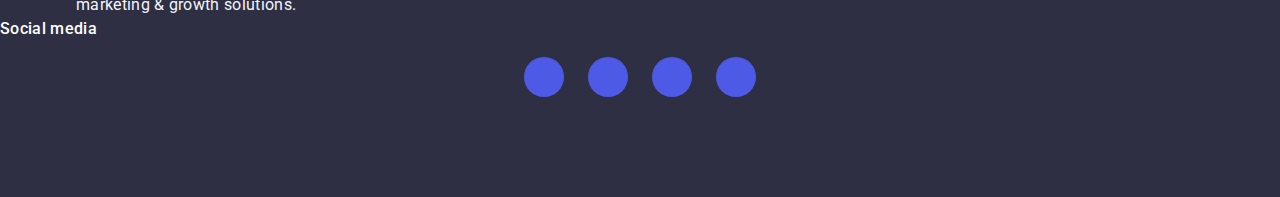
==== commit 037f20c4: "rw4" ====
--- a/index.html
+++ b/index.html
@@ -242,6 +242,30 @@
     <a class="logo-web-foot link" href="./index.html">Web<span class="logo-stu-foot link">Studio</span></a>
     <p class="small-footer-text">Increase the flow of customers and sales for your business with digital marketing & growth solutions.</p>
 </div>
+<div>
+    <p class="footer-social-media">Social media</p>
+    <ul class="social-network-list list">
+        <li class="social-network-list-icon">
+            <a href="" class="link-icon">
+            <svg width="16" height="16" class="social-icons">
+            <use href="./images/icons.svg#icon-inst"></use>
+        </svg></a></li>
+        <li class="social-network-list-icon">
+            <a href="" class="link-icon">
+            <svg width="16" height="16" class="social-icons">
+            <use href="./images/icons.svg#icon-twitter"></use>
+        </svg></a></li>
+        <li class="social-network-list-icon">
+            <a href="" class="link-icon">
+            <svg width="16" height="16" class="social-icons">
+            <use href="./images/icons.svg#icon-facebook"></use>
+        </svg></a></li>
+        <li class="social-network-list-icon">
+            <a href="" class="link-icon">
+            <svg width="16" height="16" class="social-icons">
+            <use href="./images/icons.svg#icon-linkedin"></use>
+        </svg></a></li></ul>
+</div>
 </footer>
 </body>
 </html>--- a/css/styles.css
+++ b/css/styles.css
@@ -502,8 +502,6 @@
     color: #F4F4FD;
 }
 .footer-container {
-    display: flex;
-    align-items: baseline;
     gap: 120px;
 }
 
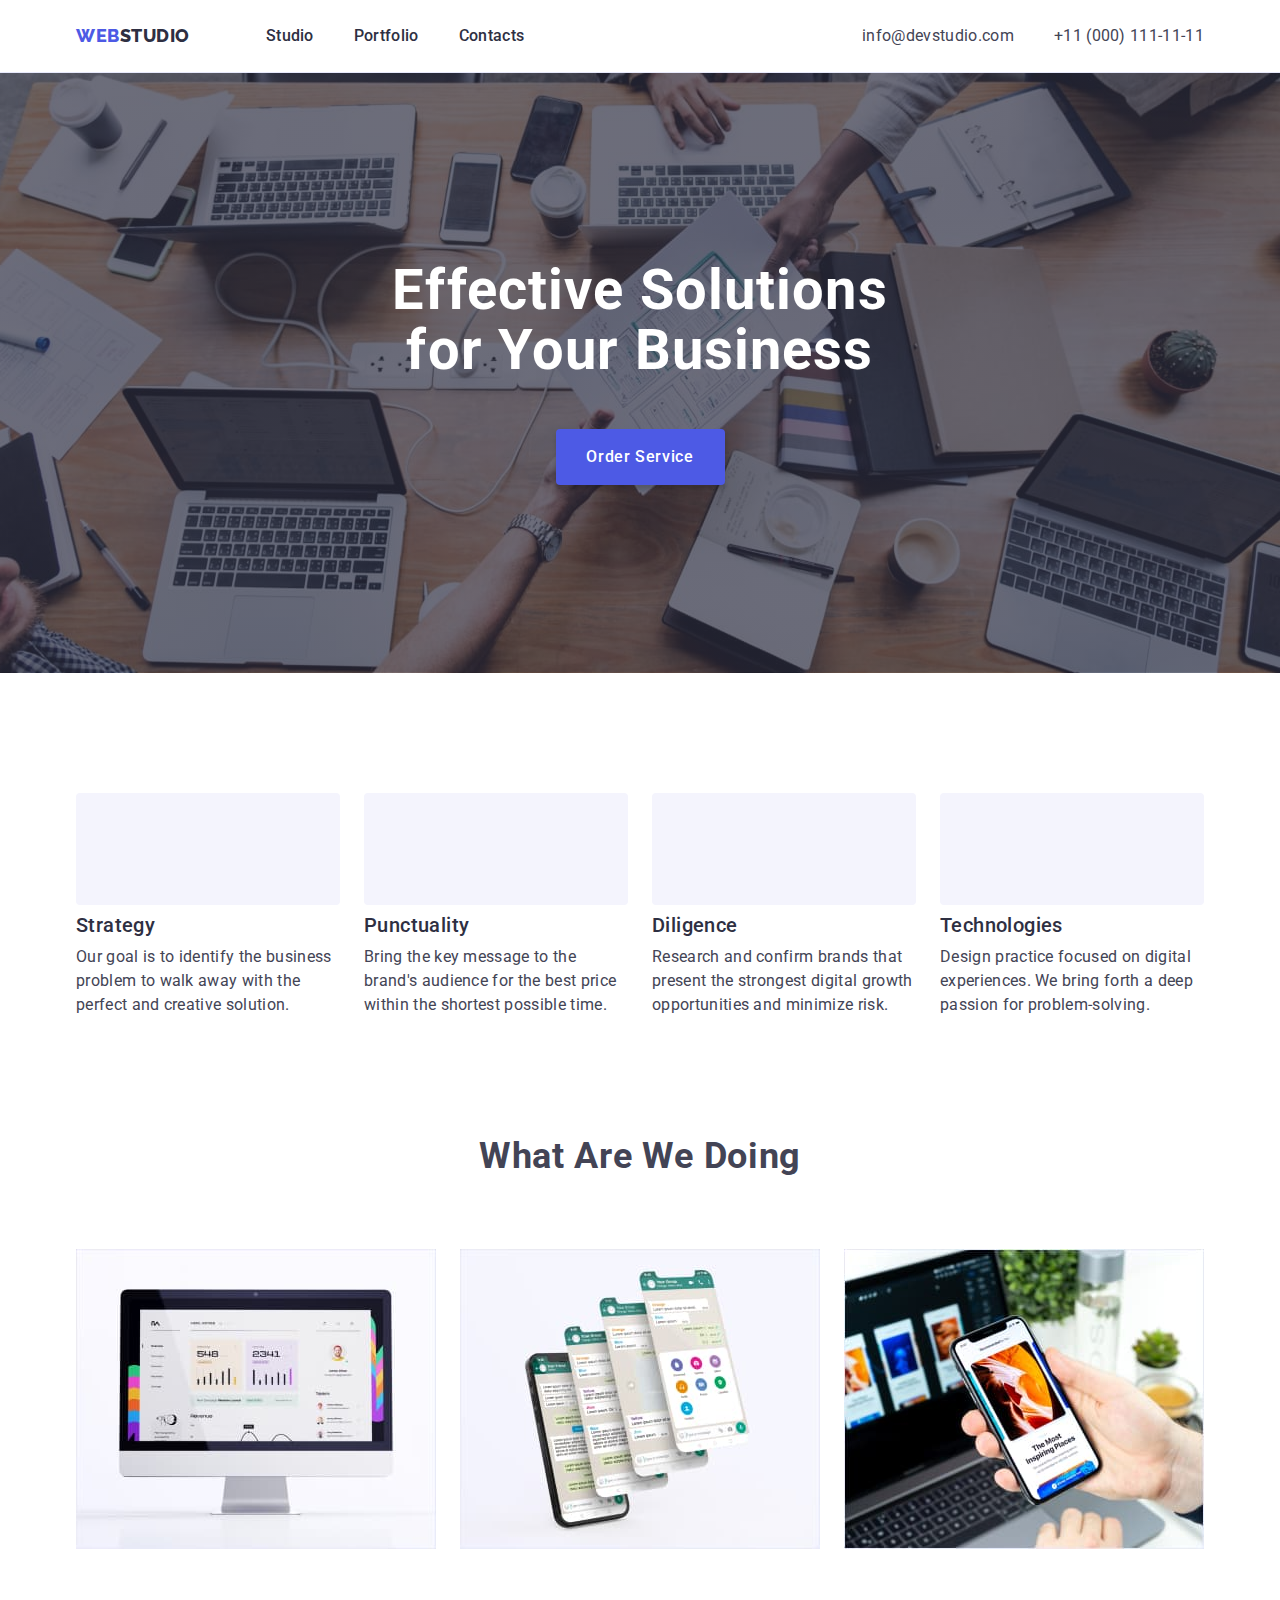
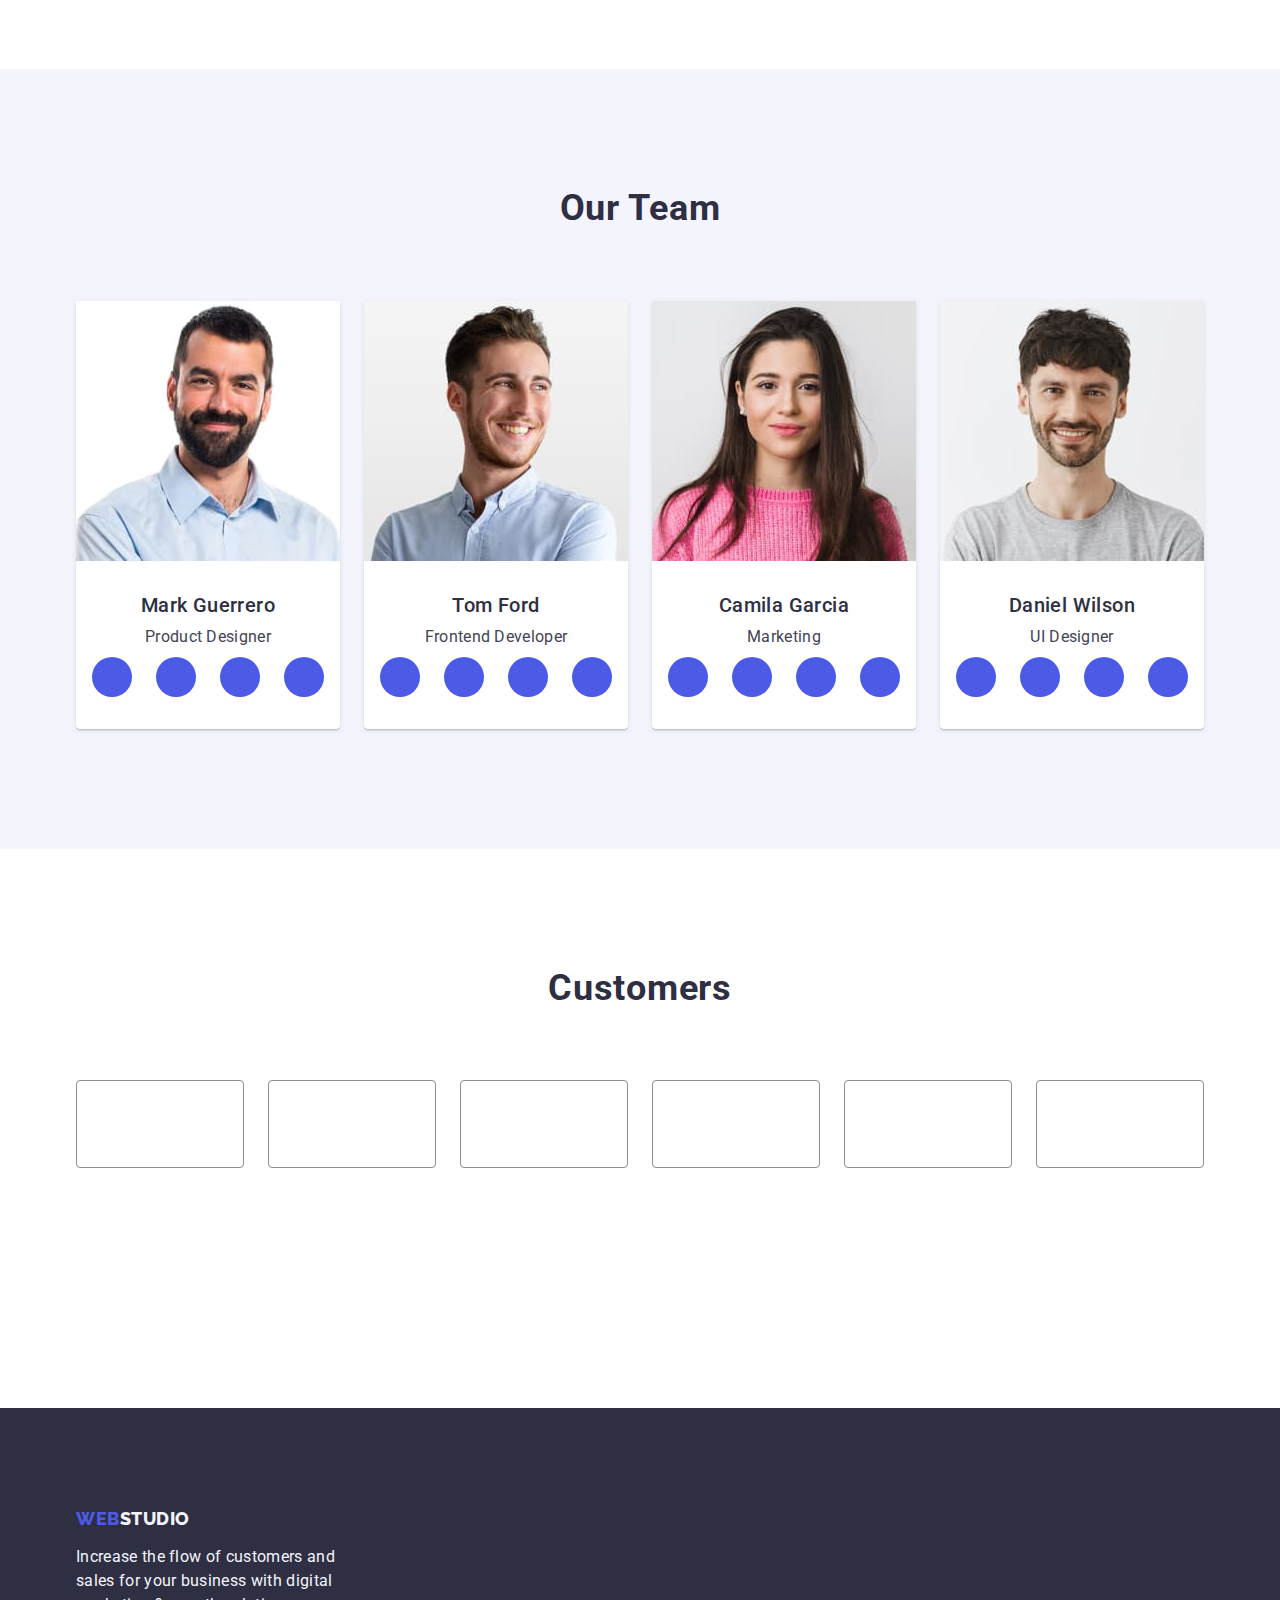
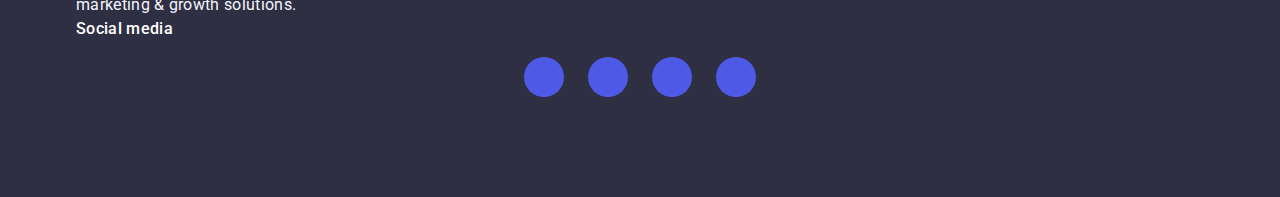
==== commit 48927760: "rw4" ====
--- a/index.html
+++ b/index.html
@@ -241,7 +241,6 @@
 <div class="footer-container container">
     <a class="logo-web-foot link" href="./index.html">Web<span class="logo-stu-foot link">Studio</span></a>
     <p class="small-footer-text">Increase the flow of customers and sales for your business with digital marketing & growth solutions.</p>
-</div>
 <div>
     <p class="footer-social-media">Social media</p>
     <ul class="social-network-list list">
@@ -265,6 +264,7 @@
             <svg width="16" height="16" class="social-icons">
             <use href="./images/icons.svg#icon-linkedin"></use>
         </svg></a></li></ul>
+</div>
 </div>
 </footer>
 </body>
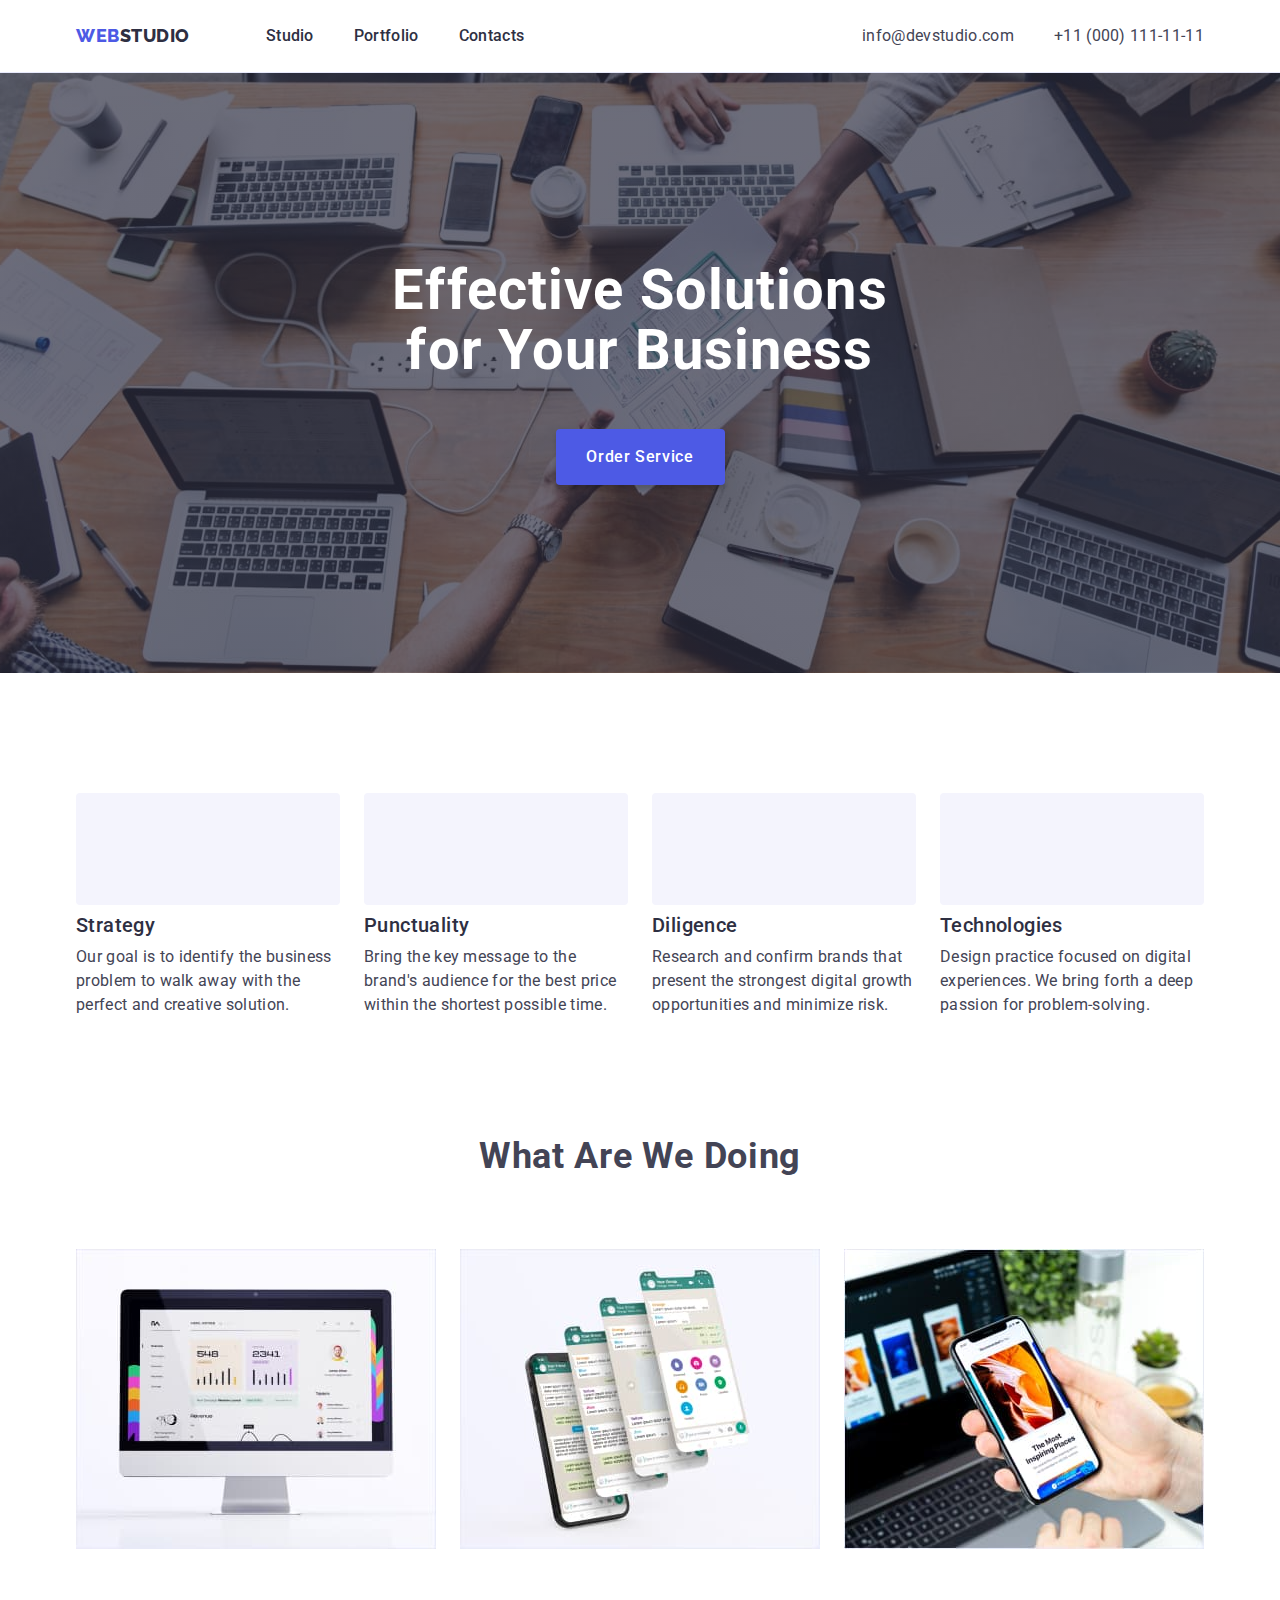
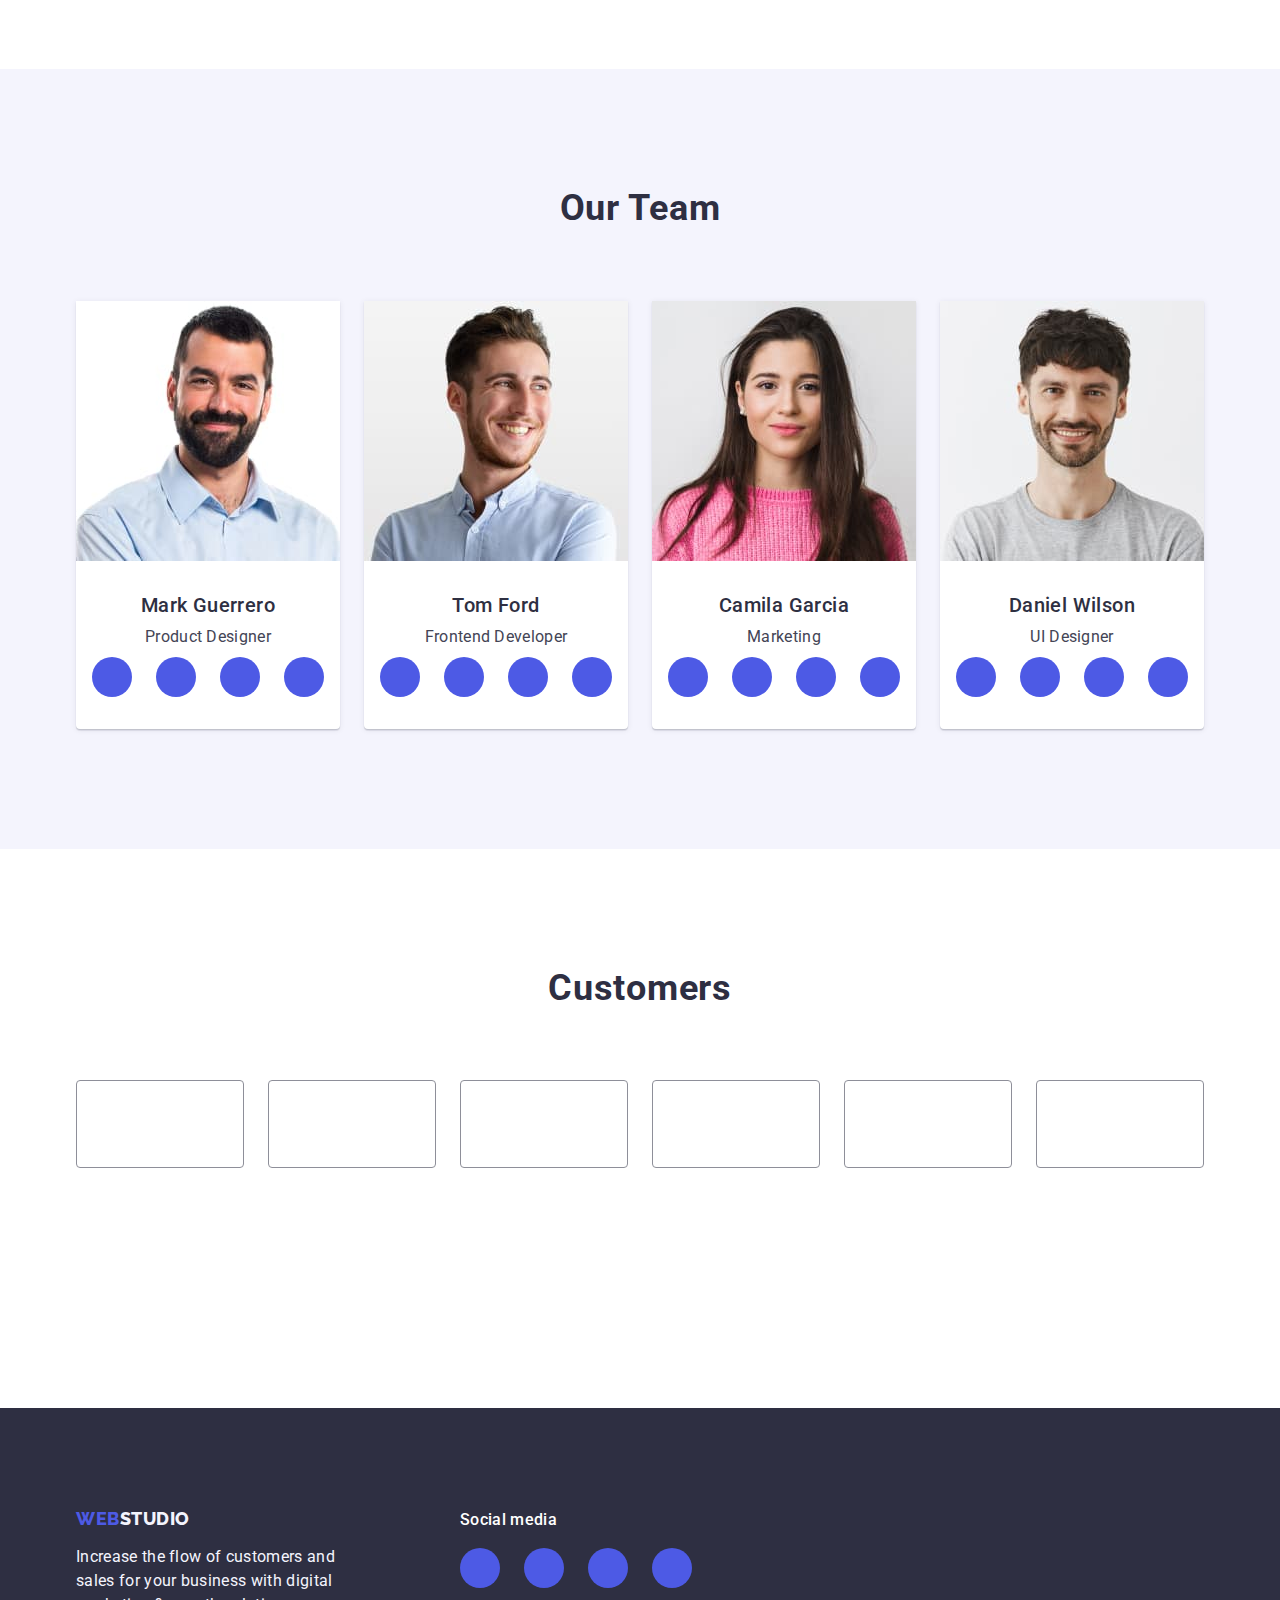
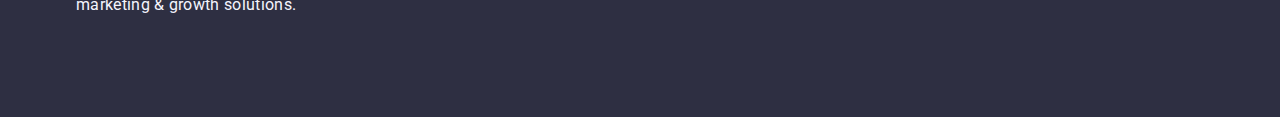
==== commit dd36cfa3: "rw4" ====
--- a/index.html
+++ b/index.html
@@ -239,8 +239,10 @@
 <!-- footer -->
 <footer class="footer-sec">
 <div class="footer-container container">
+    <div class="footer-main">
     <a class="logo-web-foot link" href="./index.html">Web<span class="logo-stu-foot link">Studio</span></a>
     <p class="small-footer-text">Increase the flow of customers and sales for your business with digital marketing & growth solutions.</p>
+    </div>
 <div>
     <p class="footer-social-media">Social media</p>
     <ul class="social-network-list list">
--- a/css/styles.css
+++ b/css/styles.css
@@ -502,7 +502,12 @@
     color: #F4F4FD;
 }
 .footer-container {
-    gap: 120px;
+    display: flex;
+    align-items: baseline;
+}
+
+.footer-main {
+    margin-right: 120px;
 }
 
 .footer-social-media {
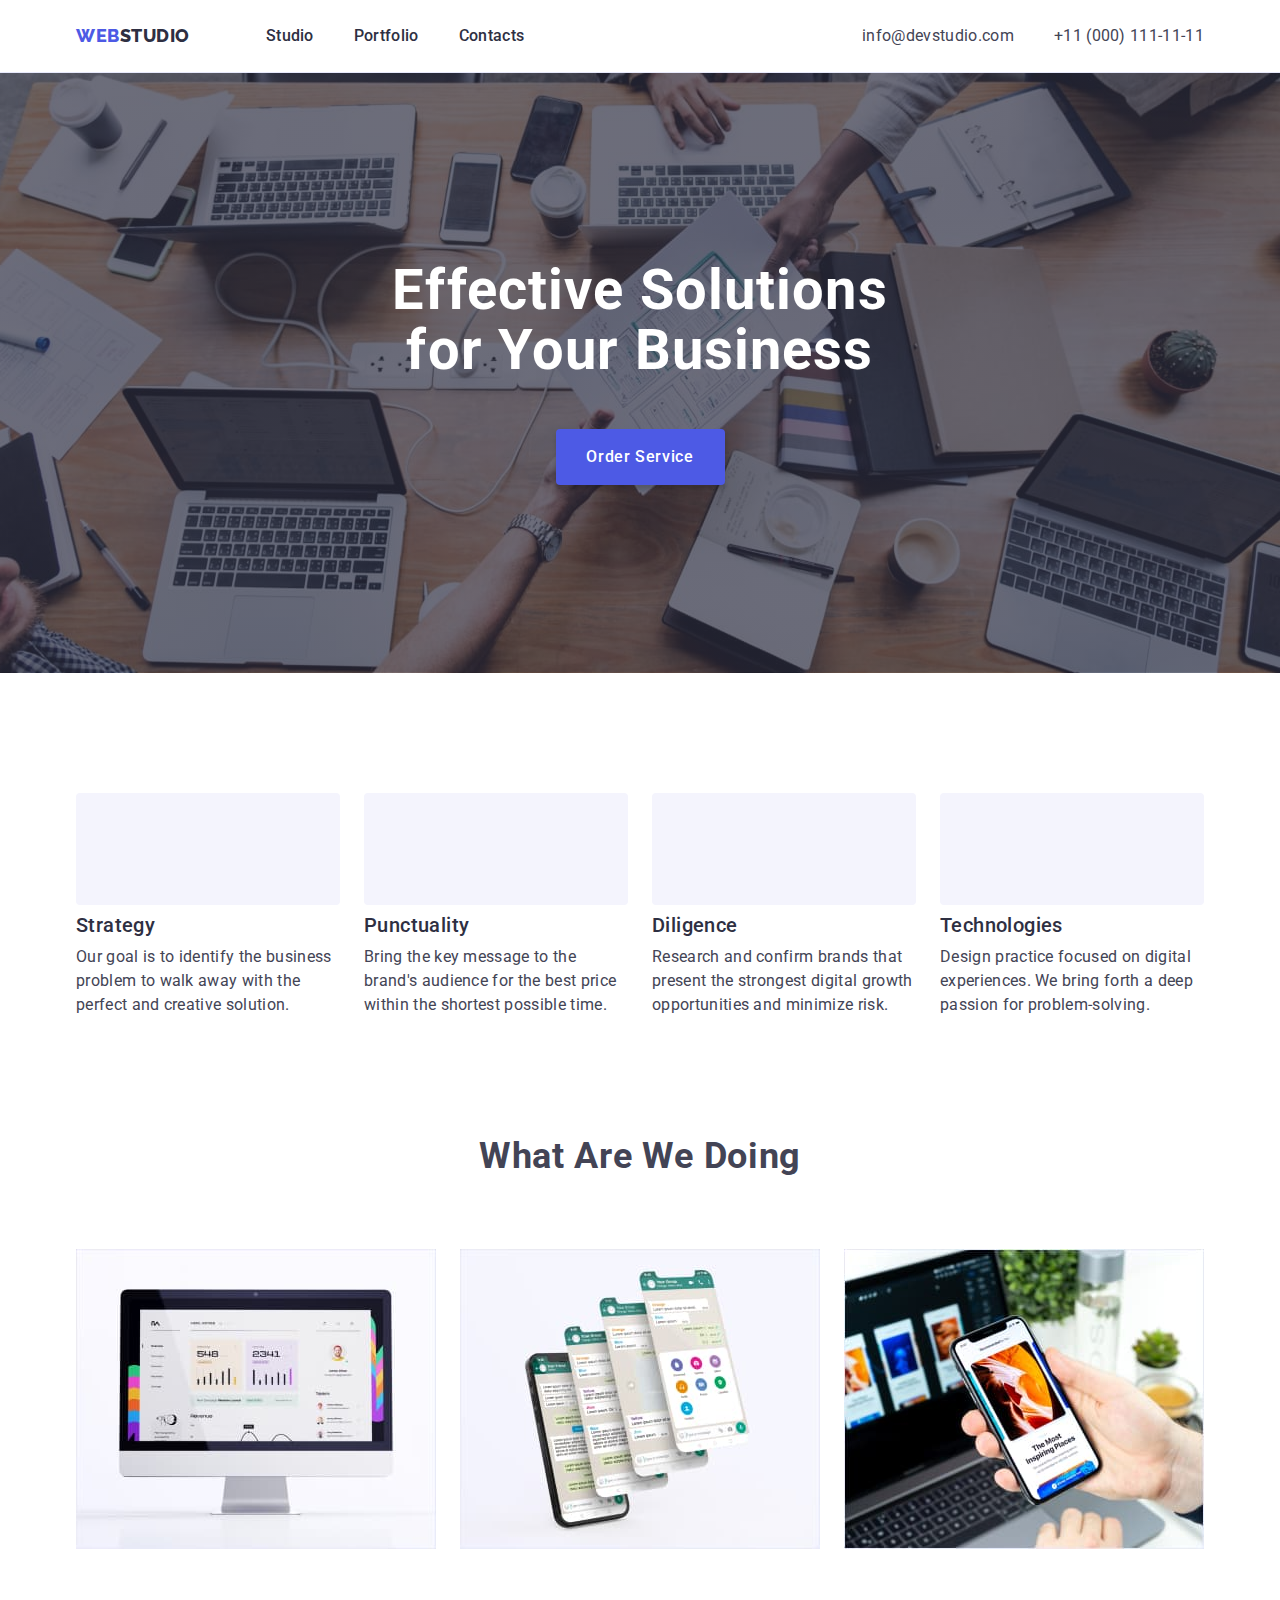
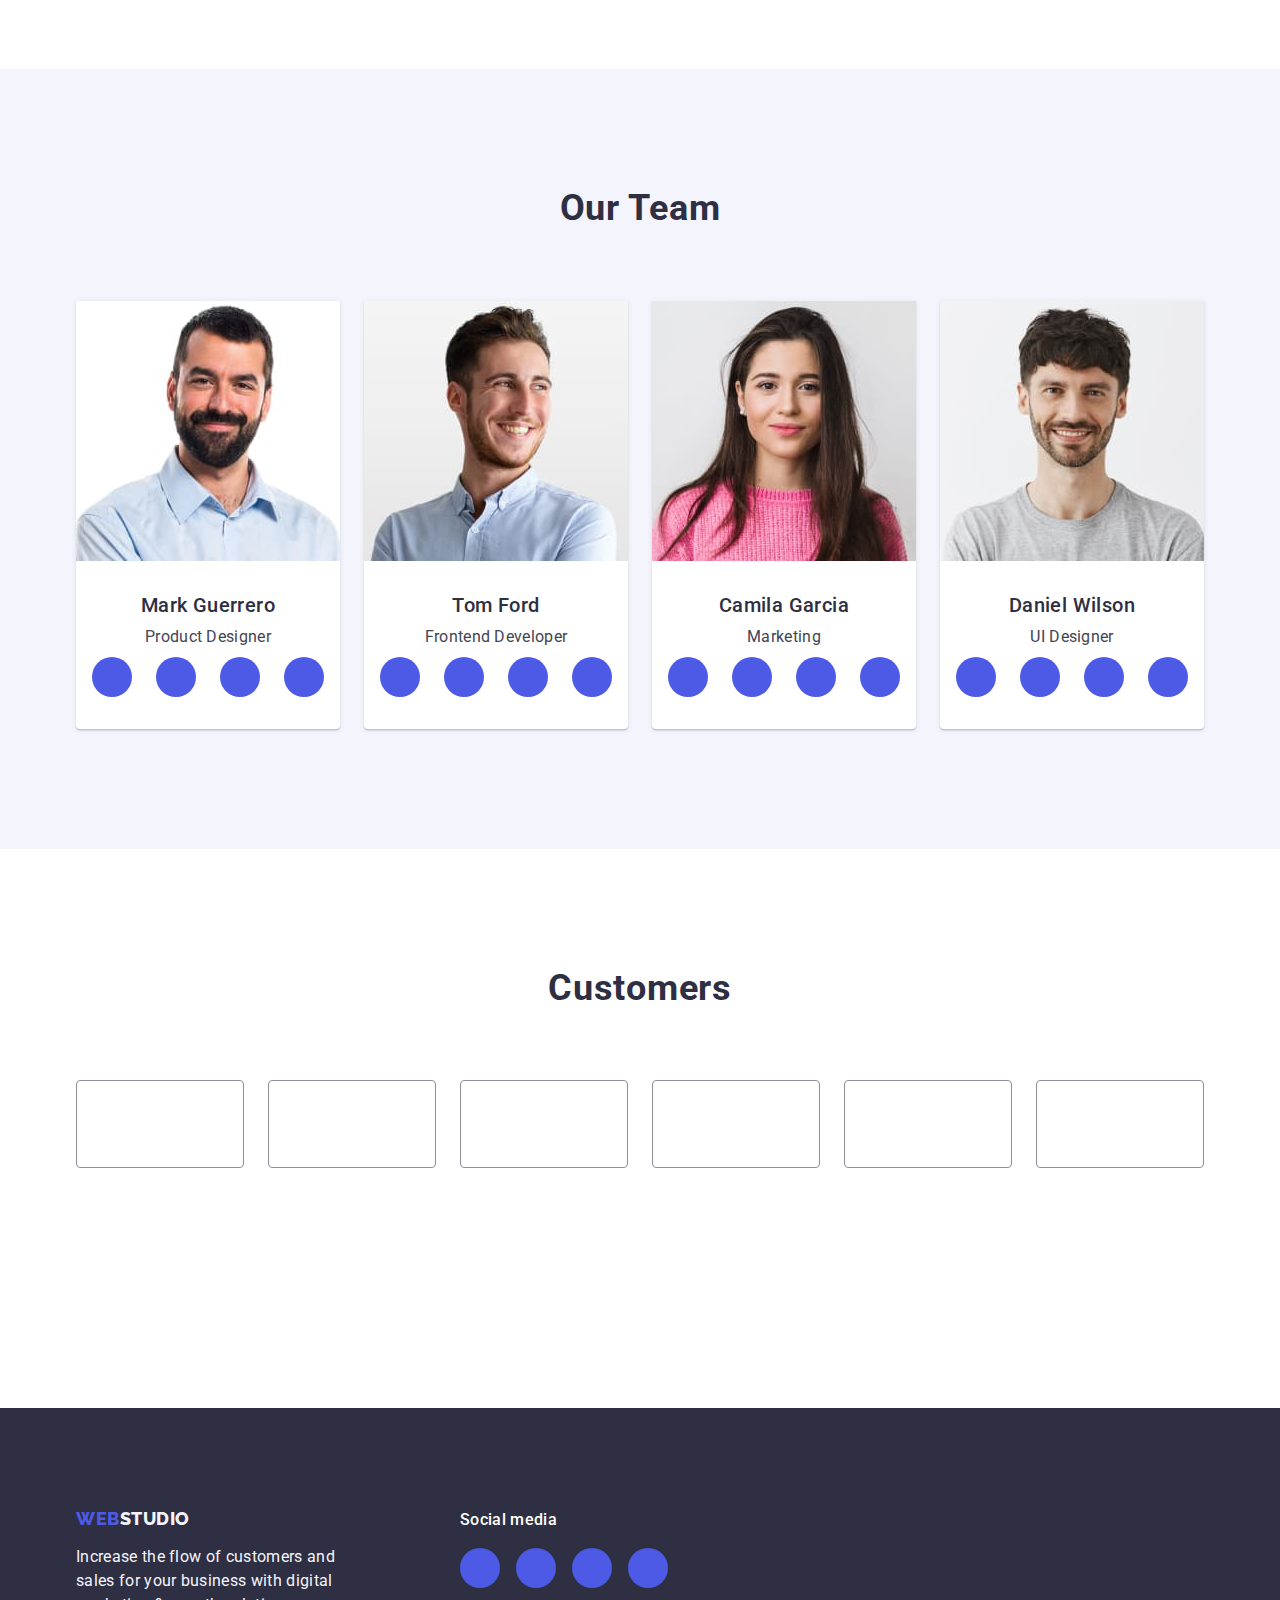
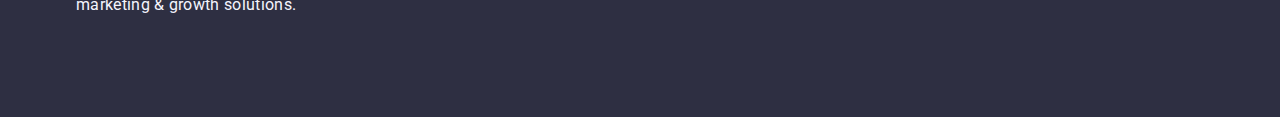
==== commit 9951b866: "rw4" ====
--- a/index.html
+++ b/index.html
@@ -245,25 +245,25 @@
     </div>
 <div>
     <p class="footer-social-media">Social media</p>
-    <ul class="social-network-list list">
-        <li class="social-network-list-icon">
-            <a href="" class="link-icon">
-            <svg width="16" height="16" class="social-icons">
+    <ul class="social-network-list-footer list">
+        <li class="social-network-list-icon">
+            <a href="" class="link-icon link-icon-footer">
+            <svg width="24" height="24" class="social-icons">
             <use href="./images/icons.svg#icon-inst"></use>
         </svg></a></li>
         <li class="social-network-list-icon">
-            <a href="" class="link-icon">
-            <svg width="16" height="16" class="social-icons">
+            <a href="" class="link-icon link-icon-footer">
+            <svg width="24" height="24" class="social-icons">
             <use href="./images/icons.svg#icon-twitter"></use>
         </svg></a></li>
         <li class="social-network-list-icon">
-            <a href="" class="link-icon">
-            <svg width="16" height="16" class="social-icons">
+            <a href="" class="link-icon link-icon-footer">
+            <svg width="24" height="24" class="social-icons">
             <use href="./images/icons.svg#icon-facebook"></use>
         </svg></a></li>
         <li class="social-network-list-icon">
-            <a href="" class="link-icon">
-            <svg width="16" height="16" class="social-icons">
+            <a href="" class="link-icon link-icon-footer">
+            <svg width="24" height="24" class="social-icons">
             <use href="./images/icons.svg#icon-linkedin"></use>
         </svg></a></li></ul>
 </div>
--- a/css/styles.css
+++ b/css/styles.css
@@ -518,3 +518,15 @@
     color: #FFFFFF;
     margin-bottom: 16px;
 }
+
+.social-network-list-footer {
+    display: flex;
+    justify-content: center;
+    gap: 16px;
+}
+
+.link-icon-footer:hover, 
+.link-icon-footer:focus {
+    background-color: #31d0aa;
+    
+}
